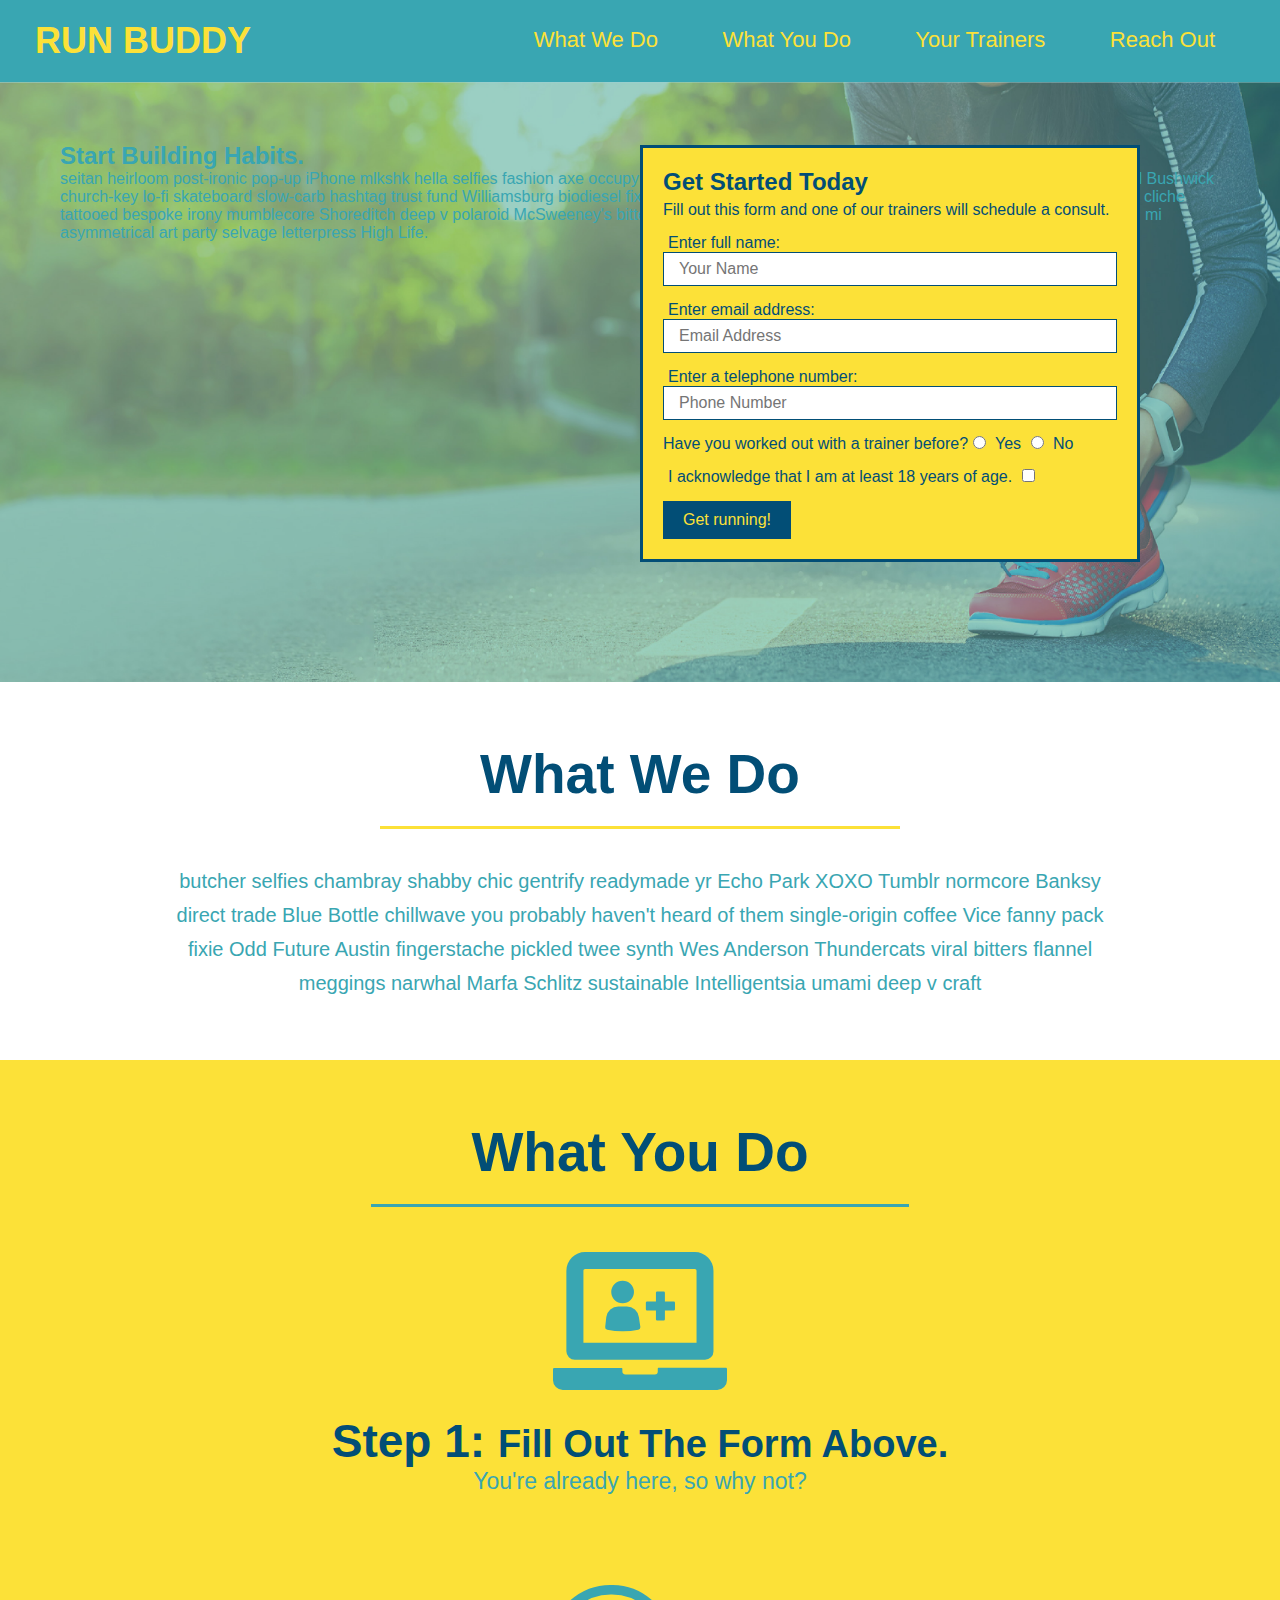
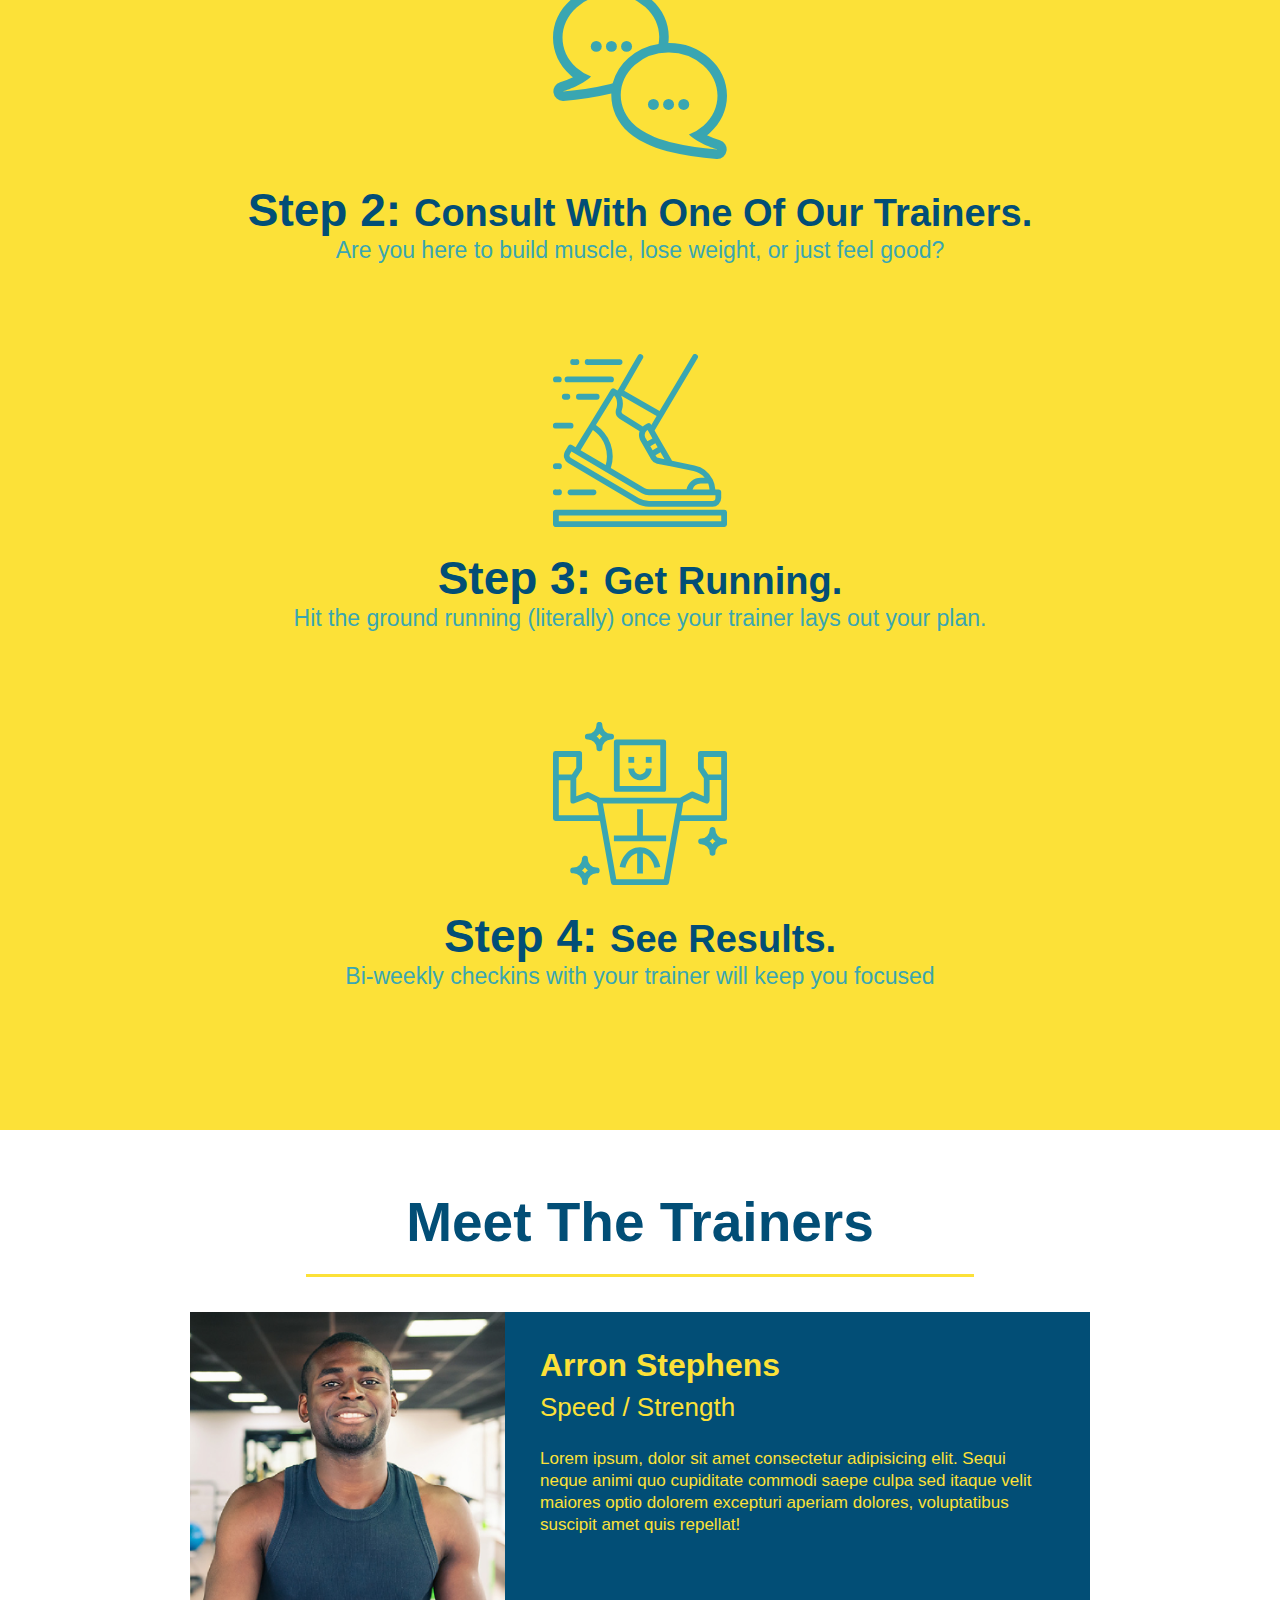
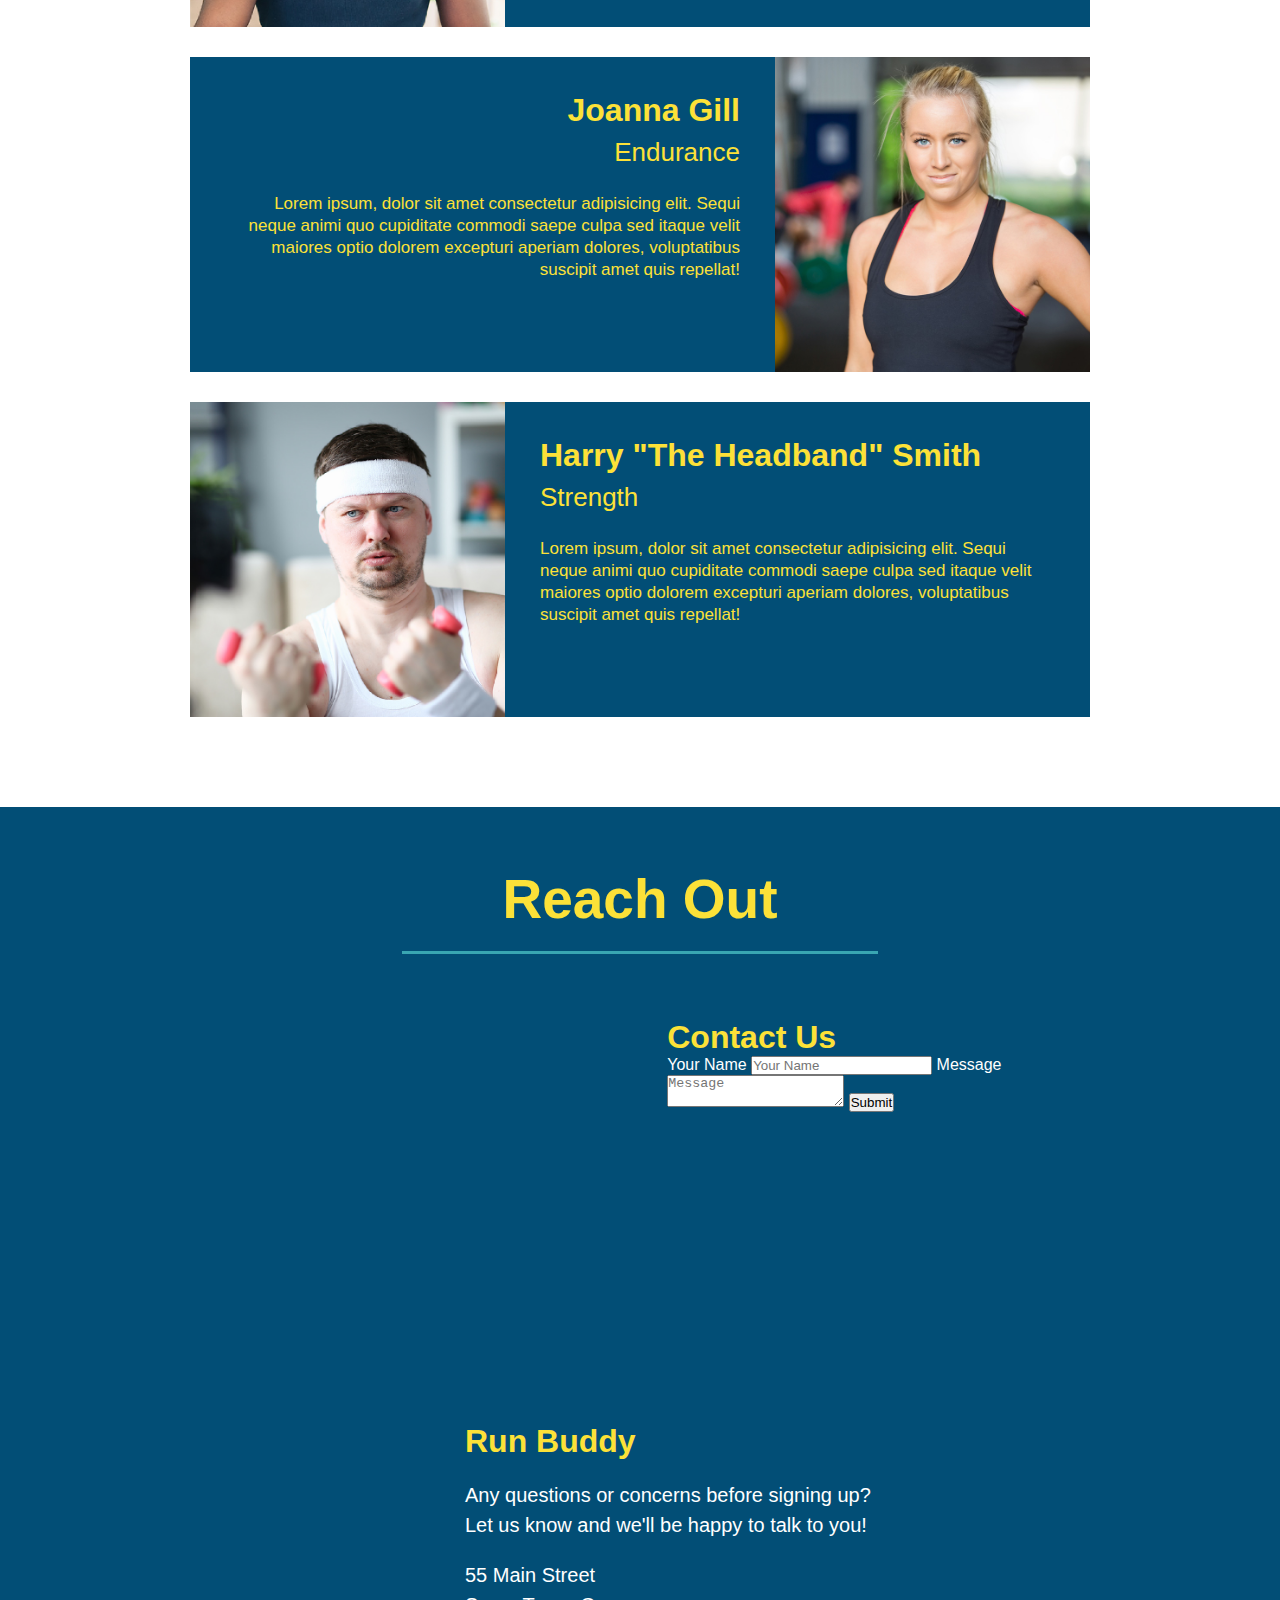
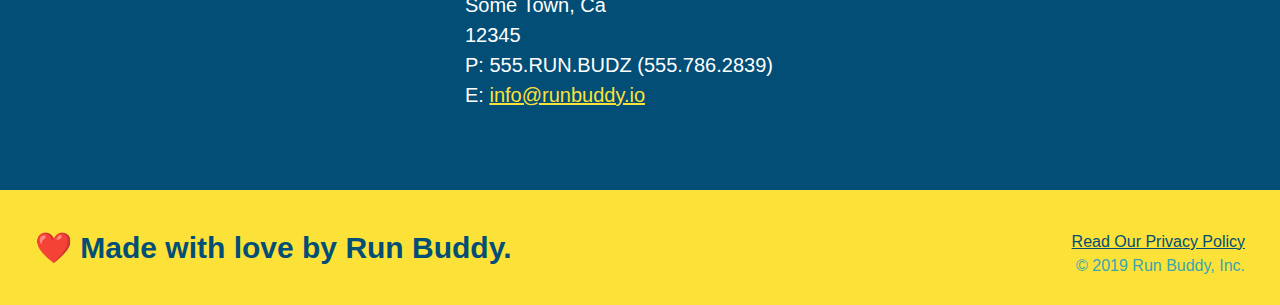
==== index.html @ a831961e "add flexbox to header" ====
<!DOCTYPE html>
<html lang="en">
  <head>
    <meta charset="UTF-8" />
    <link rel="stylesheet" href="./assets/css/style.css">
    <title>Run Buddy</title>
  </head>
  <body>
    <!-- navigation tags - block level element -->
    <header>
      <h1>
        <a href="/">RUN BUDDY</a>
      </h1>
      <nav>
        <ul>
          <li>
            <a href="#what-we-do">What We Do</a>
          </li>
          <li>
            <a href="#what-you-do">What You Do</a>
          </li>
          <li>
            <a href="#your-trainers">Your Trainers</a>
          </li>
          <li>
            <a href="#reach-out">Reach Out</a>
          </li>
          
        </ul>
      </nav>
    </header>
    <!-- end navigation -->

    <!-- hero/jumbotron -->
    <section class="hero">
      <div class="hero-cta">
        <h2>Start Building Habits.</h2>
        <p>
          seitan heirloom post-ironic pop-up iPhone mlkshk hella selfies fashion axe occupy readymade put a bird on it
          messenger bag Wes Anderson Schlitz plaid Bushwick church-key lo-fi skateboard slow-carb hashtag trust fund
          Williamsburg biodiesel fixie farm-to-table 8-bit banjo XOXO Banksy chillwave bicycle rights retro cliche
          tattooed bespoke irony mumblecore Shoreditch deep v polaroid McSweeney's bitters cray gentrify tofu Marfa you
          probably haven't heard of them yr banh mi asymmetrical art party selvage letterpress High Life.
        </p>
      </div>

      <div class="hero-form">
        <h3>Get Started Today</h3>
        <p>Fill out this form and one of our trainers will schedule a consult.</p>
        <form>
          <label for="name">Enter full name:</label>
          <input type="text" placeholder="Your Name" id="name" name="name" class="form-input" />
          <label for="email">Enter email address:</label>
          <input type="email" placeholder="Email Address" id="email" name="email" class="form-input" />
          <label for="phone">Enter a telephone number:</label>
          <input type="tel" placeholder="Phone Number" name="phone" id="phone" class="form-input" />
          <p>
            Have you worked out with a trainer before? 
            <input type="radio" name="trainer-confirm" id="trainer-yes" />
            <label for="trainer-yes">Yes</label>
            <input type="radio" name="trainer-confirm" id="trainer-no"/>
            <label for="trainer-no">No</label>
          </p>
          <p>
            <label for="checkbox">
              I acknowledge that I am at least 18 years of age.
            </label>
            <input type="checkbox" name="checkpoint1" id="checkbox" />
          </p>
          <button type="submit">
            Get running!
          </button>
        </form>
      </div>
    </section>
    <!-- end header -->

    <!-- "what we do" start - <section> -->
    <section id="what-we-do" class="intro">
      <h2 class="section-title primary-border">
        What We Do
      </h2>
      <p>
        butcher selfies chambray shabby chic gentrify readymade yr Echo Park XOXO Tumblr normcore Banksy direct trade  Blue Bottle chillwave you probably haven't heard of them single-origin coffee Vice fanny pack fixie Odd Future Austin fingerstache pickled twee synth Wes Anderson Thundercats viral bitters flannel meggings narwhal Marfa Schlitz sustainable Intelligentsia umami deep v craft
      </p>
    </section>
    <!-- end "what we do" -->

    <!-- "what you do" start -->
    <section id="what-you-do" class="steps">
      <h2 class="section-title secondary-border">
        What You Do
      </h2> 
      <div>
        <img src="./assets/images/step-1.svg" alt="" />
        <h3>Step 1: <span>Fill Out The Form Above.</span></h3>
        <p>You're already here, so why not?</p>
      </div>
      <div>
        <img src="./assets/images/step-2.svg" alt="" />
        <h3>Step 2: <span>Consult With One Of Our Trainers.</span></h3>
        <p>Are you here to build muscle, lose weight, or just feel good?</p>
      </div>
      <div>
        <img src="./assets/images/step-3.svg" alt="" />
        <h3>Step 3: <span>Get Running.</span></h3>
        <p>Hit the ground running (literally) once your trainer lays out your plan.</p>
      </div>
      <div>
        <img src="./assets/images/step-4.svg" alt="" />
        <h3>Step 4: <span>See Results.</span></h3>
        <p>Bi-weekly checkins with your trainer will keep you focused</p>
      </div>
    </section>
    <!-- "what you do" end -->

    <!-- "meet the trainers" start -->
    <section id="your-trainers" class="trainers">
      <h2 class="section-title primary-border">
        Meet The Trainers
      </h2>

      <article class="trainer">
        <img src="./assets/images/trainer-1.jpg" alt="Arron Stephens in his workout clothes, ready to pump iron" />
        <div class="trainer-bio text-left">
          <h3>Arron Stephens</h3>
          <h4>Speed / Strength</h4>
          <p>Lorem ipsum, dolor sit amet consectetur adipisicing elit. Sequi neque animi quo cupiditate commodi saepe culpa sed itaque velit maiores optio dolorem excepturi aperiam dolores, voluptatibus suscipit amet quis repellat!</p>
        </div>
      </article>

       <article class="trainer">
         <div class="trainer-bio text-right">
           <h3>Joanna Gill</h3>
           <h4>Endurance</h4>
           <p>Lorem ipsum, dolor sit amet consectetur adipisicing elit. Sequi neque animi quo cupiditate commodi saepe culpa sed itaque velit maiores optio dolorem excepturi aperiam dolores, voluptatibus suscipit amet quis repellat!</p>
          </div>
          <img src="./assets/images/trainer-2.jpg" alt="Joanna Gill cooling off after a work out" />
        </article>

       <article class="trainer">
        <img src="./assets/images/trainer-3.jpg" alt="Harry Smith wearing a headband and lifting comically small pink weights" />
        <div class="trainer-bio text-left">
          <h3>Harry "The Headband" Smith</h3>
          <h4>Strength</h4>
          <p>Lorem ipsum, dolor sit amet consectetur adipisicing elit. Sequi neque animi quo cupiditate commodi saepe culpa sed itaque velit maiores optio dolorem excepturi aperiam dolores, voluptatibus suscipit amet quis repellat!</p>
        </div>
      </article>
    </section>
    <!-- "meet the trainers" end -->

    <!-- "reach out" start -->
    <section id="reach-out" class="contact">
      <h2 class="section-title secondary-border">
        Reach Out
      </h2>

      <div class="contact-info">
        <iframe
          src="https://www.google.com/maps/embed?pb=!1m14!1m12!1m3!1d12182.30520634488!2d-74.0652613!3d40.2407219!2m3!1f0!2f0!3f0!3m2!1i1024!2i768!4f13.1!5e0!3m2!1sen!2sus!4v1561060983193!5m2!1sen!2sus"
          frameborder="0" style="border:0" allowfullscreen>
        </iframe>

        <div class="contact-form">
          <h3>Contact Us</h3>
          <form>
            <label for="contact-name">Your Name</label>
            <input type="text" id="contact-name" placeholder="Your Name" />
        
            <label for="contact-message">Message</label>
            <textarea id="contact-message" placeholder="Message"></textarea>
        
            <button type="submit">Submit</button>
          </form>
        </div>

        <div>
          <h3>Run Buddy</h3>
          <p>
            Any questions or concerns before signing up? 
            <br/>
            Let us know and we'll be happy to talk to you!
          </p>

          <address>
            55 Main Street <br/>
            Some Town, Ca <br/>
            12345<br/>
            P: 555.RUN.BUDZ (555.786.2839)<br/>
            E: <a href="mailto:info@runbuddy.io">info@runbuddy.io</a>
          </address>
          
        </div>
      </div>
    </section>
    <!-- "reach out" end -->

    <!-- footer -->
    <footer>
      <h2>❤️ Made with love by Run Buddy.</h2>
      <div>
        <a href="./privacy-policy.html">Read Our Privacy Policy</a><br/>
        &copy; 2019 Run Buddy, Inc.
      </div>
    </footer>
    <!-- footer end -->
  </body>
</html>
---- assets/css/style.css ----
* {
  box-sizing: border-box;
  margin: 0;
  padding: 0;
}

body {
  color: #39a6b2;
  font-family: Helvetica, Arial, sans-serif;
}


/* HEADER / NAV BAR STYLES START */

header {
  padding: 20px 35px;
  background-color: #39a6b2;
  display: flex;
  justify-content: space-between;
  flex-wrap: wrap;
}

header h1 {
  font-weight: bold;
  margin: 0;
  font-size: 36px;
  color: #fce138;
}

header a {
  text-decoration: none;
  color: #fce138;
}

header nav {
  margin: 7px 0;
}

header nav ul li {
  display: inline;
}

header nav ul li a {
  margin: 0 30px;
  font-weight: lighter;
  font-size: 22px;
}

/* HEADER / NAVBAR STYLES END */



/* FOOTER STYLES START */
footer {
  background: #fce138;
  padding: 40px 35px;
  width: 100%;
}

footer h2 {
  display: inline;
  color: #024e76;
  font-size: 30px;
  margin: 0;
}

footer div {
  float: right;
  line-height: 1.5;
  text-align: right;
}

footer a {
  color: #024e76;
}
/* END FOOTER STYLES */

/* STYLE ALL SECTION TAGS */
section {
  padding: 60px;
}

/* HERO STYLES START */
.hero {
  background-image: url('../images/hero-bg.jpg');
  background-size: cover;
  background-position: center;
  position: relative;
  height: 600px;
}

.hero-form {
  border: 3px solid #024e76;
  background-color: #fce138;
  padding: 20px;
  width: 500px;
  color: #024e76;
  position: absolute;
  bottom: 120px;
  right: 140px;
}

.hero-form h3 {
  font-size: 24px;
  margin: 0;
}
.hero-form p {
  margin: 5px 0 15px 0;
}

.form-input {
  border: 1px solid #024e76;
  display: block;
  padding: 7px 15px;
  font-size: 16px;
  color: #024e76;
  width: 100%;
  margin-bottom: 15px; 
}

.hero-form label {
  margin: 0 5px;
}

.hero-form button {
  color: #fce138;
  background-color: #024e76;
  border: none;
  padding: 10px 20px;
  font-size: 16px;
} 
/* HERO STYLES END */


/* SECTION TITLE STYLES START */
.section-title {
  font-size: 55px;
  display: inline-block;
  padding: 0 100px 20px 100px;
  border-bottom: 3px solid;
  margin-bottom: 35px;
  color: #024e76;
}

.primary-border {
  border-color: #fce138;
}

.secondary-border {
  border-color: #39a6b2;
}
/* SECTION TITLE STYLES END */

/* WHAT WE DO STYLES */
.intro {
  text-align: center;
}

.intro p {
  line-height: 1.7;
  color: #39a6b2;
  width: 80%;
  margin: 0 auto;
  font-size: 20px;
}
/* WHAT YOU DO STYLES END */


/* WHAT YOU DO STYLES START */
.steps { 
  text-align: center;
  background: #fce138;
}

.steps div {
  margin-bottom: 80px;
}

.steps img {
  width: 15%;
  margin: 10px 0;
} 

.steps h3 {
  color: #024e76;
  font-size: 46px;
  margin-top: 10px;
}

.steps span {
  font-size: 38px;
}

.steps p {
  color: #39a6b2;
  font-size: 23px;
}
/* WHAT YOU DO STYLES END */

/* MEET THE TRAINERS START */
.trainers {
  text-align: center;
}

.trainer {
  width: 900px;
  margin: 0 auto 30px auto;
  background: #024e76;
  color: #fce138;
  overflow: auto;
}

.trainer img {
  width: 35%;
  float: left;
}

.trainer-bio {
  padding: 35px;
  float: left;
  width: 65%;
}

.trainer-bio h3 {
  font-size: 32px;
  margin-bottom: 8px;
}

.trainer-bio h4 {
  font-weight: lighter;
  font-size: 26px;
  margin-bottom: 25px;
}

.trainer-bio p {
  font-size: 17px;
  line-height: 1.3;
}
/* TRAINER STYLES END */

/* REACH OUT STYLES START */
.contact {
  text-align: center;
  background: #024e76;
}

.contact h2 {
  color: #fce138;
}

.contact-info iframe {
  width: 400px;
height: 400px;
}

.contact-info div {
  width: 410px;
  display: inline-block;
  vertical-align: top;
  text-align: left;
  margin: 30px 0 0 60px;
  color: white;
}

.contact-info h3 {
  color: #fce138;
  font-size: 32px;
}

.contact-info p, .contact-info address {
  margin: 20px 0;
  line-height: 1.5;
  font-size: 20px;
  font-style: normal;
}

.contact-info a {
  color: #fce138;
}


/* REACH OUT STYLES END */

/* UTILITIES */
.text-left {
  text-align: left;
}

.text-right {
  text-align: right;
}
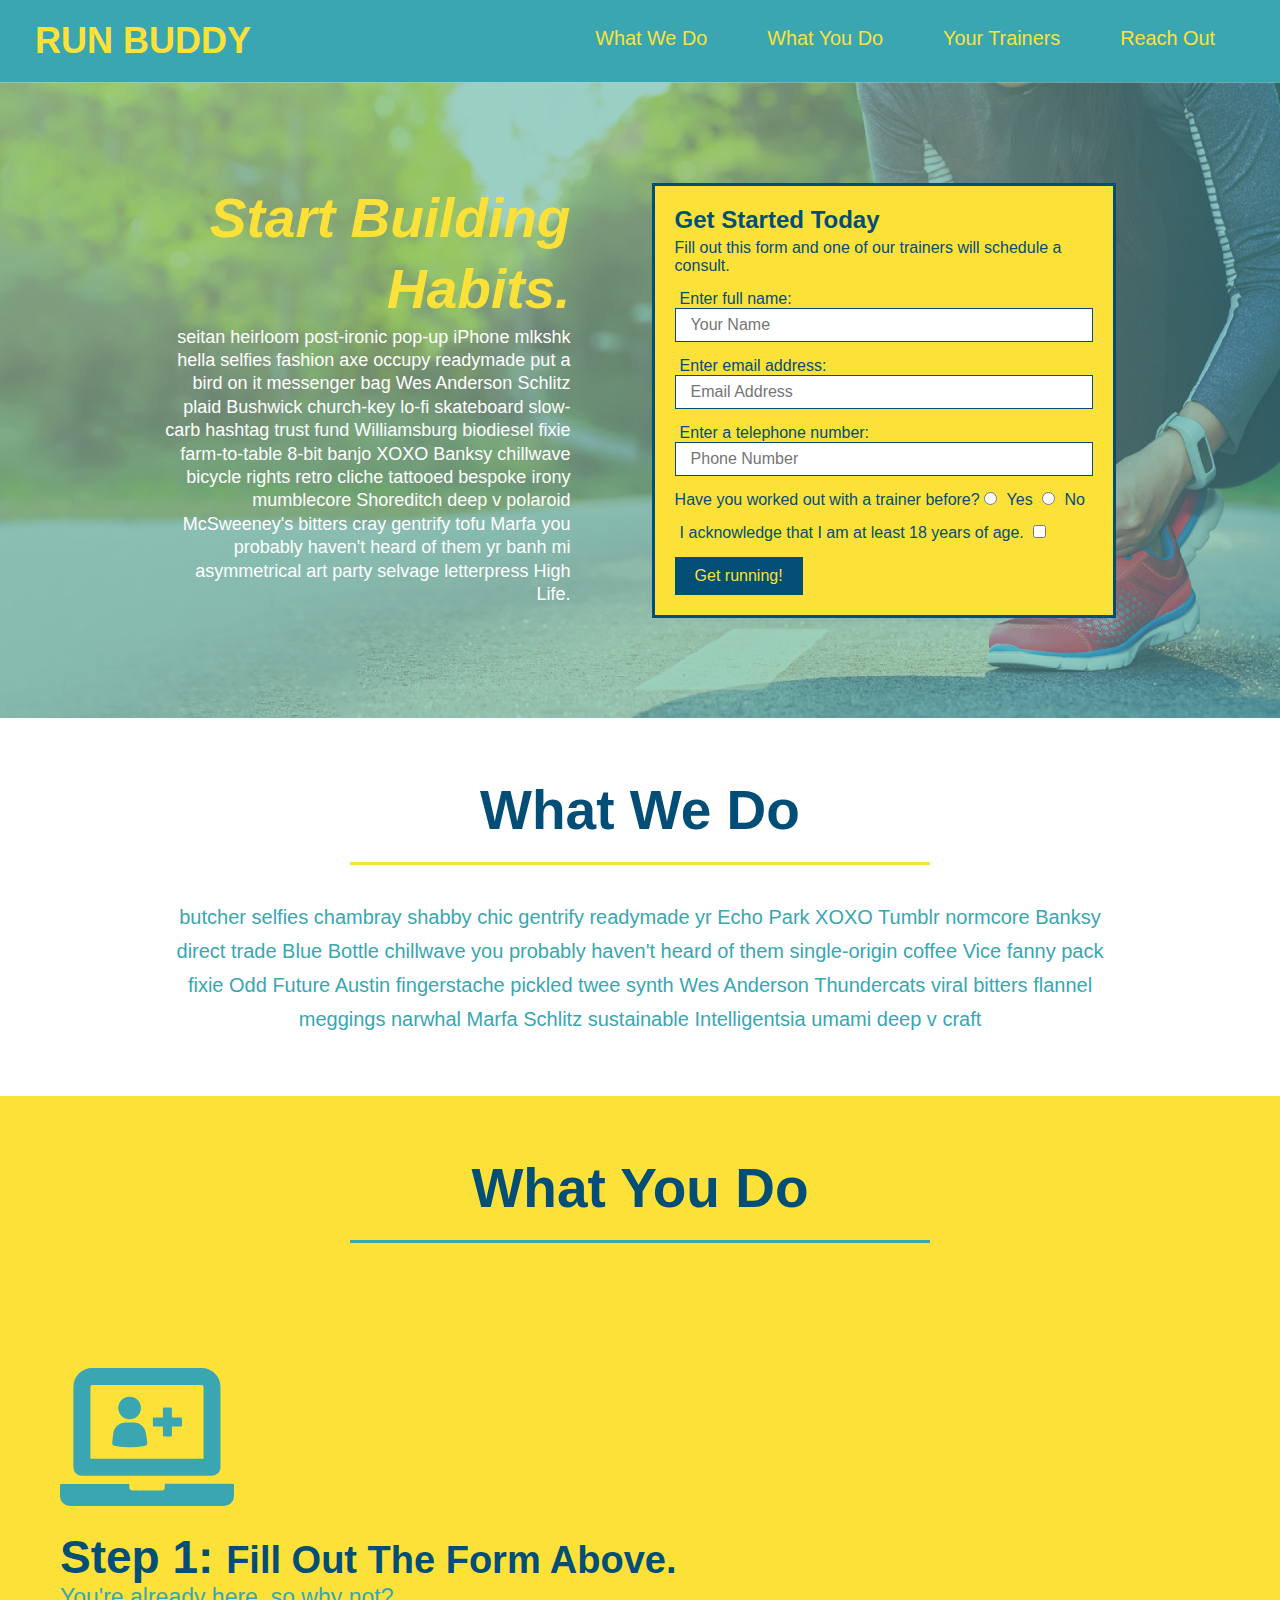
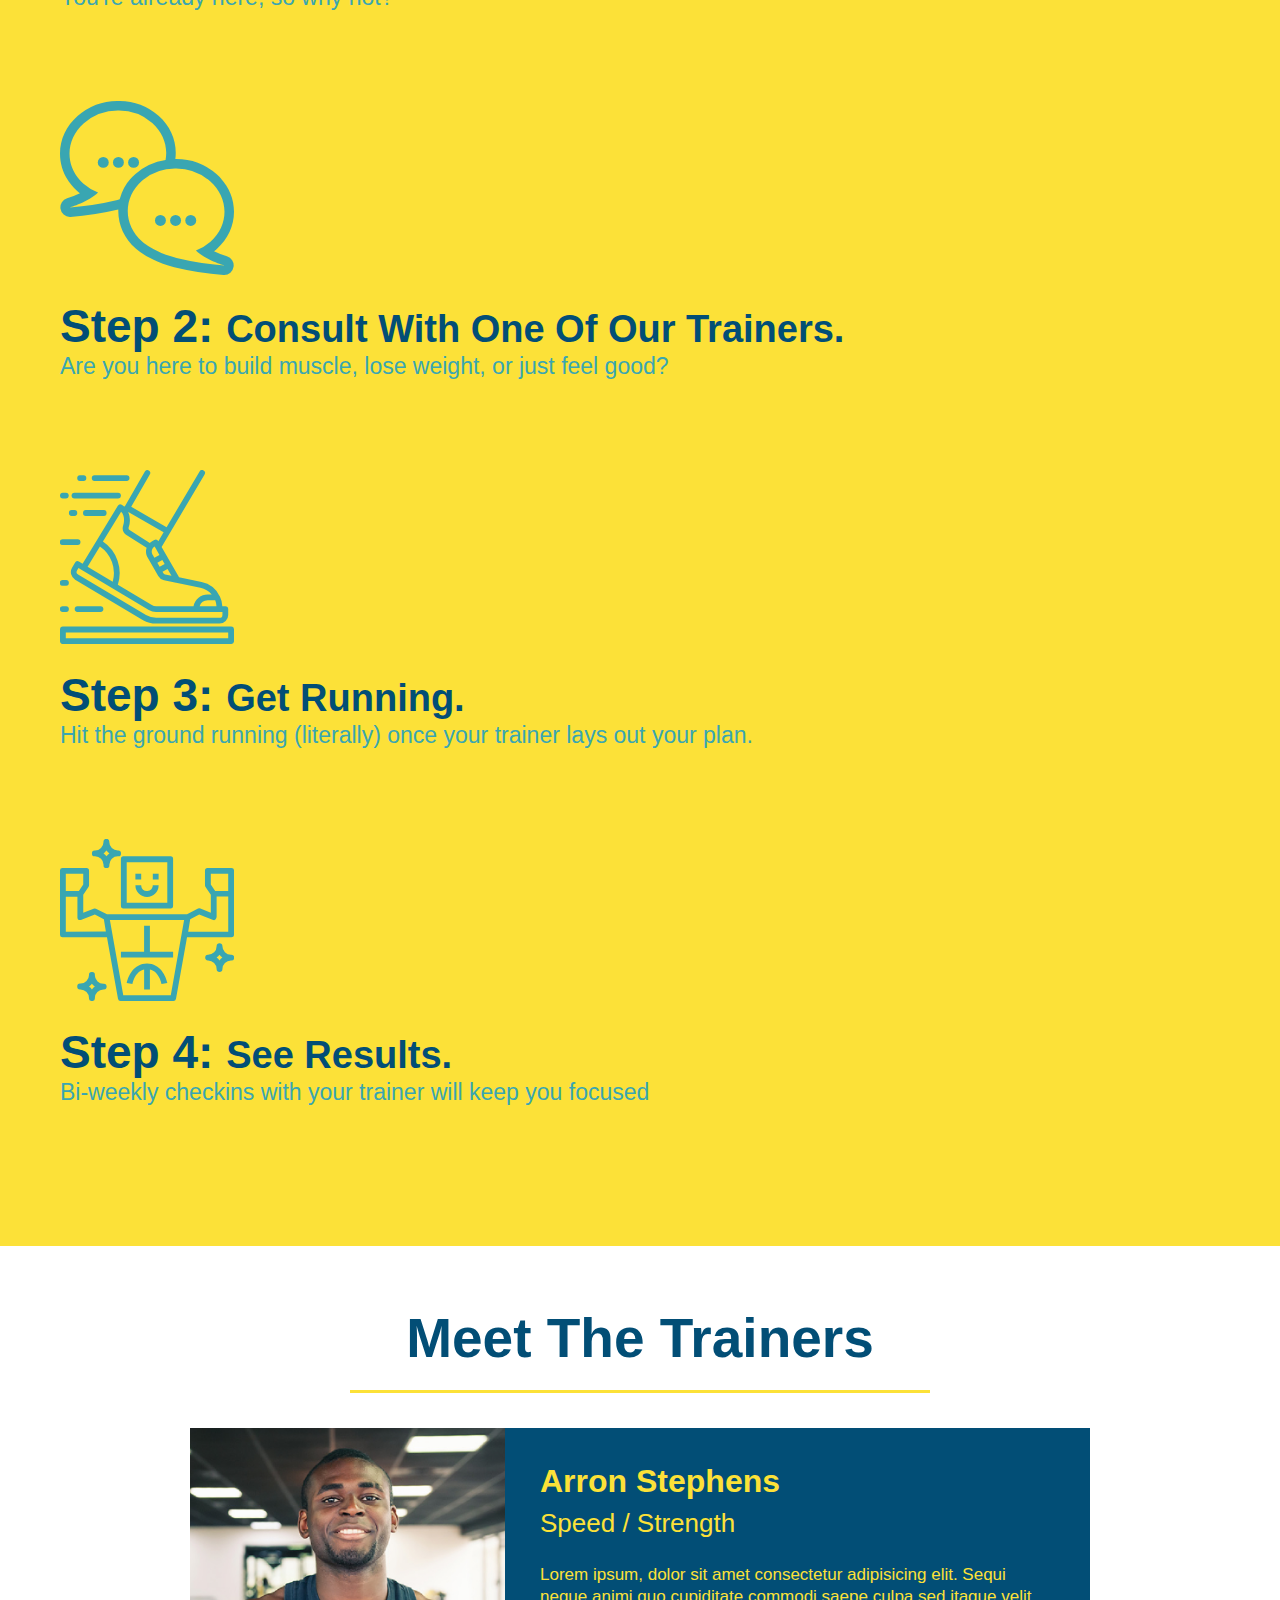
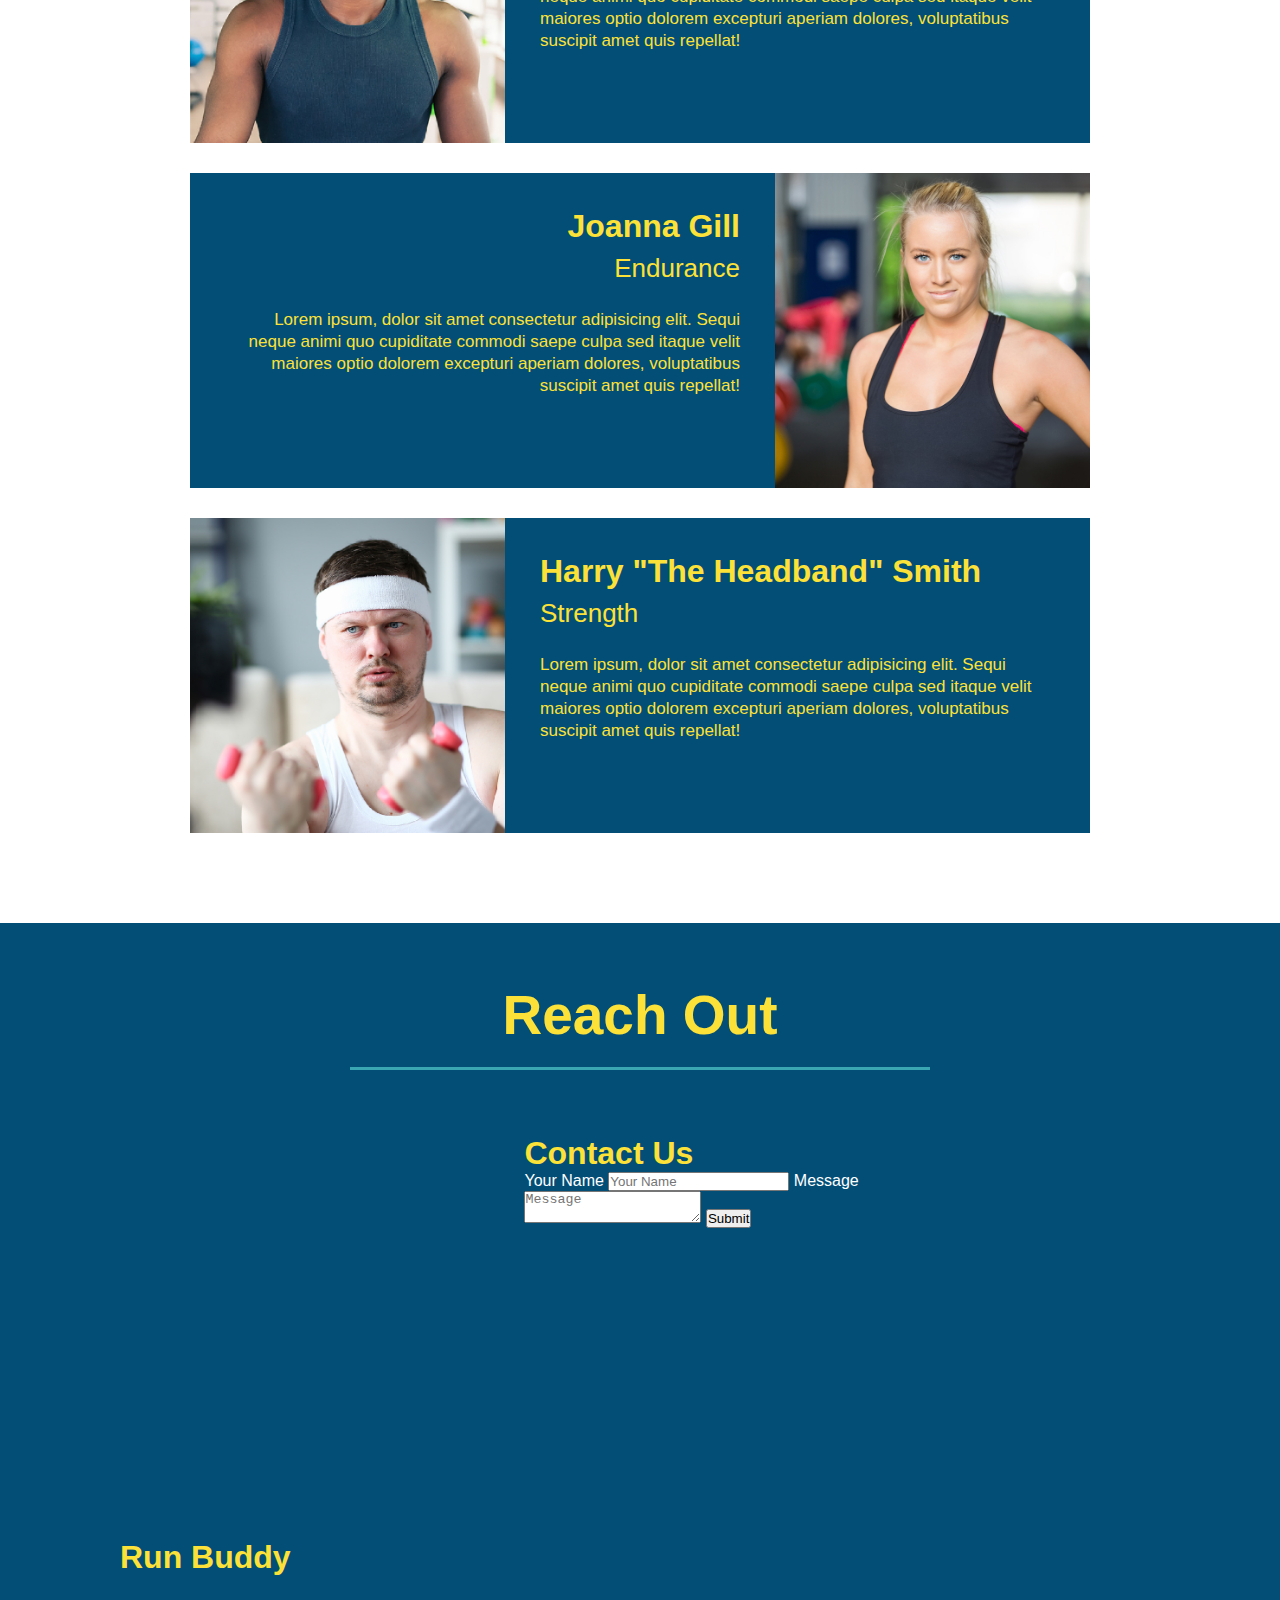
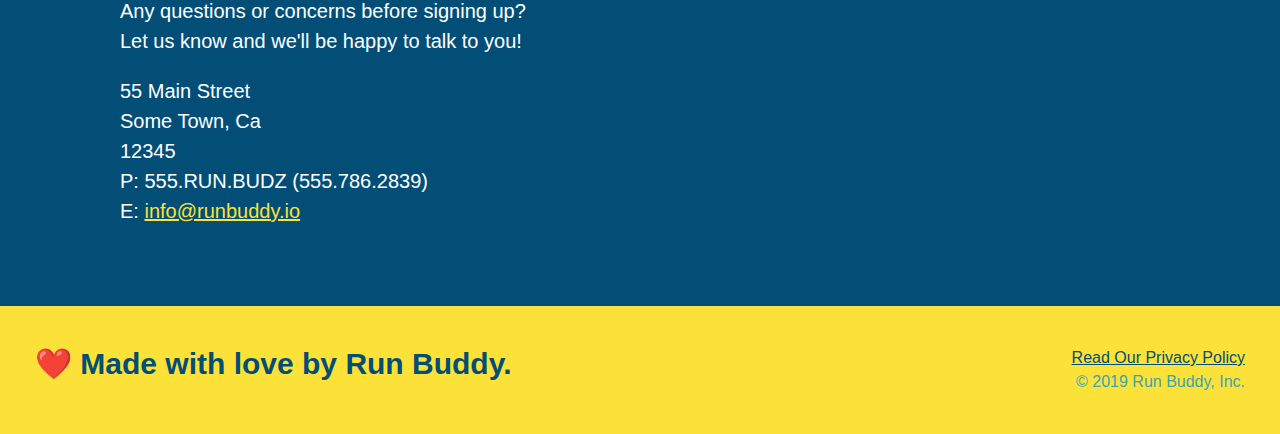
==== commit ca0d6fb6: "added flexbox to section title updated html and css" ====
--- a/index.html
+++ b/index.html
@@ -77,20 +77,26 @@
 
     <!-- "what we do" start - <section> -->
     <section id="what-we-do" class="intro">
-      <h2 class="section-title primary-border">
-        What We Do
-      </h2>
-      <p>
-        butcher selfies chambray shabby chic gentrify readymade yr Echo Park XOXO Tumblr normcore Banksy direct trade  Blue Bottle chillwave you probably haven't heard of them single-origin coffee Vice fanny pack fixie Odd Future Austin fingerstache pickled twee synth Wes Anderson Thundercats viral bitters flannel meggings narwhal Marfa Schlitz sustainable Intelligentsia umami deep v craft
-      </p>
+      <div class="flex-row">
+        <h2 class="section-title primary-border">
+         What We Do
+       </h2>
+      </div>
+      <div class="flex-row">
+        <p>
+          butcher selfies chambray shabby chic gentrify readymade yr Echo Park XOXO Tumblr normcore Banksy direct trade  Blue Bottle chillwave you probably haven't heard of them single-origin coffee Vice fanny pack fixie Odd Future Austin fingerstache pickled twee synth Wes Anderson Thundercats viral bitters flannel meggings narwhal Marfa Schlitz sustainable Intelligentsia umami deep v craft
+        </p>
+      </div>  
     </section>
     <!-- end "what we do" -->
 
     <!-- "what you do" start -->
     <section id="what-you-do" class="steps">
-      <h2 class="section-title secondary-border">
-        What You Do
-      </h2> 
+      <div class="flex-row">
+        <h2 class="section-title secondary-border">
+          What You Do
+        </h2>
+      </div>  
       <div>
         <img src="./assets/images/step-1.svg" alt="" />
         <h3>Step 1: <span>Fill Out The Form Above.</span></h3>
@@ -116,10 +122,11 @@
 
     <!-- "meet the trainers" start -->
     <section id="your-trainers" class="trainers">
-      <h2 class="section-title primary-border">
-        Meet The Trainers
-      </h2>
-
+      <div class="flex-row">
+        <h2 class="section-title primary-border">
+          Meet The Trainers
+        </h2>
+      </div>
       <article class="trainer">
         <img src="./assets/images/trainer-1.jpg" alt="Arron Stephens in his workout clothes, ready to pump iron" />
         <div class="trainer-bio text-left">
@@ -151,10 +158,11 @@
 
     <!-- "reach out" start -->
     <section id="reach-out" class="contact">
-      <h2 class="section-title secondary-border">
-        Reach Out
-      </h2>
-
+      <div class="flex-row">
+        <h2 class="section-title secondary-border">
+          Reach Out
+        </h2>
+      </div>
       <div class="contact-info">
         <iframe
           src="https://www.google.com/maps/embed?pb=!1m14!1m12!1m3!1d12182.30520634488!2d-74.0652613!3d40.2407219!2m3!1f0!2f0!3f0!3m2!1i1024!2i768!4f13.1!5e0!3m2!1sen!2sus!4v1561060983193!5m2!1sen!2sus"
--- a/assets/css/style.css
+++ b/assets/css/style.css
@@ -36,14 +36,18 @@
   margin: 7px 0;
 }
 
-header nav ul li {
-  display: inline;
+header nav ul{
+  display: flex;
+  flex-wrap: wrap;
+  justify-content: space-between;
+  align-items: center;
+  list-style: none;
 }
 
 header nav ul li a {
   margin: 0 30px;
   font-weight: lighter;
-  font-size: 22px;
+  font-size: 1.55vw;
 }
 
 /* HEADER / NAVBAR STYLES END */
@@ -55,17 +59,18 @@
   background: #fce138;
   padding: 40px 35px;
   width: 100%;
+  display: flex;
+  justify-content: space-between;
+  flex-wrap: wrap;
 }
 
 footer h2 {
-  display: inline;
   color: #024e76;
   font-size: 30px;
   margin: 0;
 }
 
 footer div {
-  float: right;
   line-height: 1.5;
   text-align: right;
 }
@@ -85,19 +90,33 @@
   background-image: url('../images/hero-bg.jpg');
   background-size: cover;
   background-position: center;
-  position: relative;
-  height: 600px;
+  display: flex;
+  justify-content: center;
+  flex-wrap: wrap;
+}
+
+.hero-cta{
+  width: 35%;
+  text-align: right;
+  margin: 3.5%;
+  color: #fff;
+  font-size: 18px;
+  line-height: 1.3;
+}
+
+.hero-cta h2{
+  font-style: italic;
+  font-size: 55px;
+  color: #fce138;
 }
 
 .hero-form {
   border: 3px solid #024e76;
   background-color: #fce138;
   padding: 20px;
-  width: 500px;
-  color: #024e76;
-  position: absolute;
-  bottom: 120px;
-  right: 140px;
+  color: #024e76;
+  width: 40%;
+  margin: 3.5%;
 }
 
 .hero-form h3 {
@@ -135,11 +154,12 @@
 /* SECTION TITLE STYLES START */
 .section-title {
   font-size: 55px;
-  display: inline-block;
-  padding: 0 100px 20px 100px;
   border-bottom: 3px solid;
-  margin-bottom: 35px;
-  color: #024e76;
+  color: #024e76;
+  padding-bottom: 20px;
+  text-align: center;
+  margin: 0 auto 35px auto;
+  width: 50%;
 }
 
 .primary-border {
@@ -152,9 +172,6 @@
 /* SECTION TITLE STYLES END */
 
 /* WHAT WE DO STYLES */
-.intro {
-  text-align: center;
-}
 
 .intro p {
   line-height: 1.7;
@@ -162,14 +179,14 @@
   width: 80%;
   margin: 0 auto;
   font-size: 20px;
+  text-align: center;
 }
 /* WHAT YOU DO STYLES END */
 
 
 /* WHAT YOU DO STYLES START */
 .steps { 
-  text-align: center;
-  background: #fce138;
+   background: #fce138;
 }
 
 .steps div {
@@ -198,11 +215,11 @@
 /* WHAT YOU DO STYLES END */
 
 /* MEET THE TRAINERS START */
-.trainers {
-  text-align: center;
-}
-
-.trainer {
+
+.trainers{
+  }
+
+  .trainer {
   width: 900px;
   margin: 0 auto 30px auto;
   background: #024e76;
@@ -240,7 +257,6 @@
 
 /* REACH OUT STYLES START */
 .contact {
-  text-align: center;
   background: #024e76;
 }
 
@@ -288,4 +304,8 @@
 
 .text-right {
   text-align: right;
+}
+
+.flex-row{
+  display:flex;
 }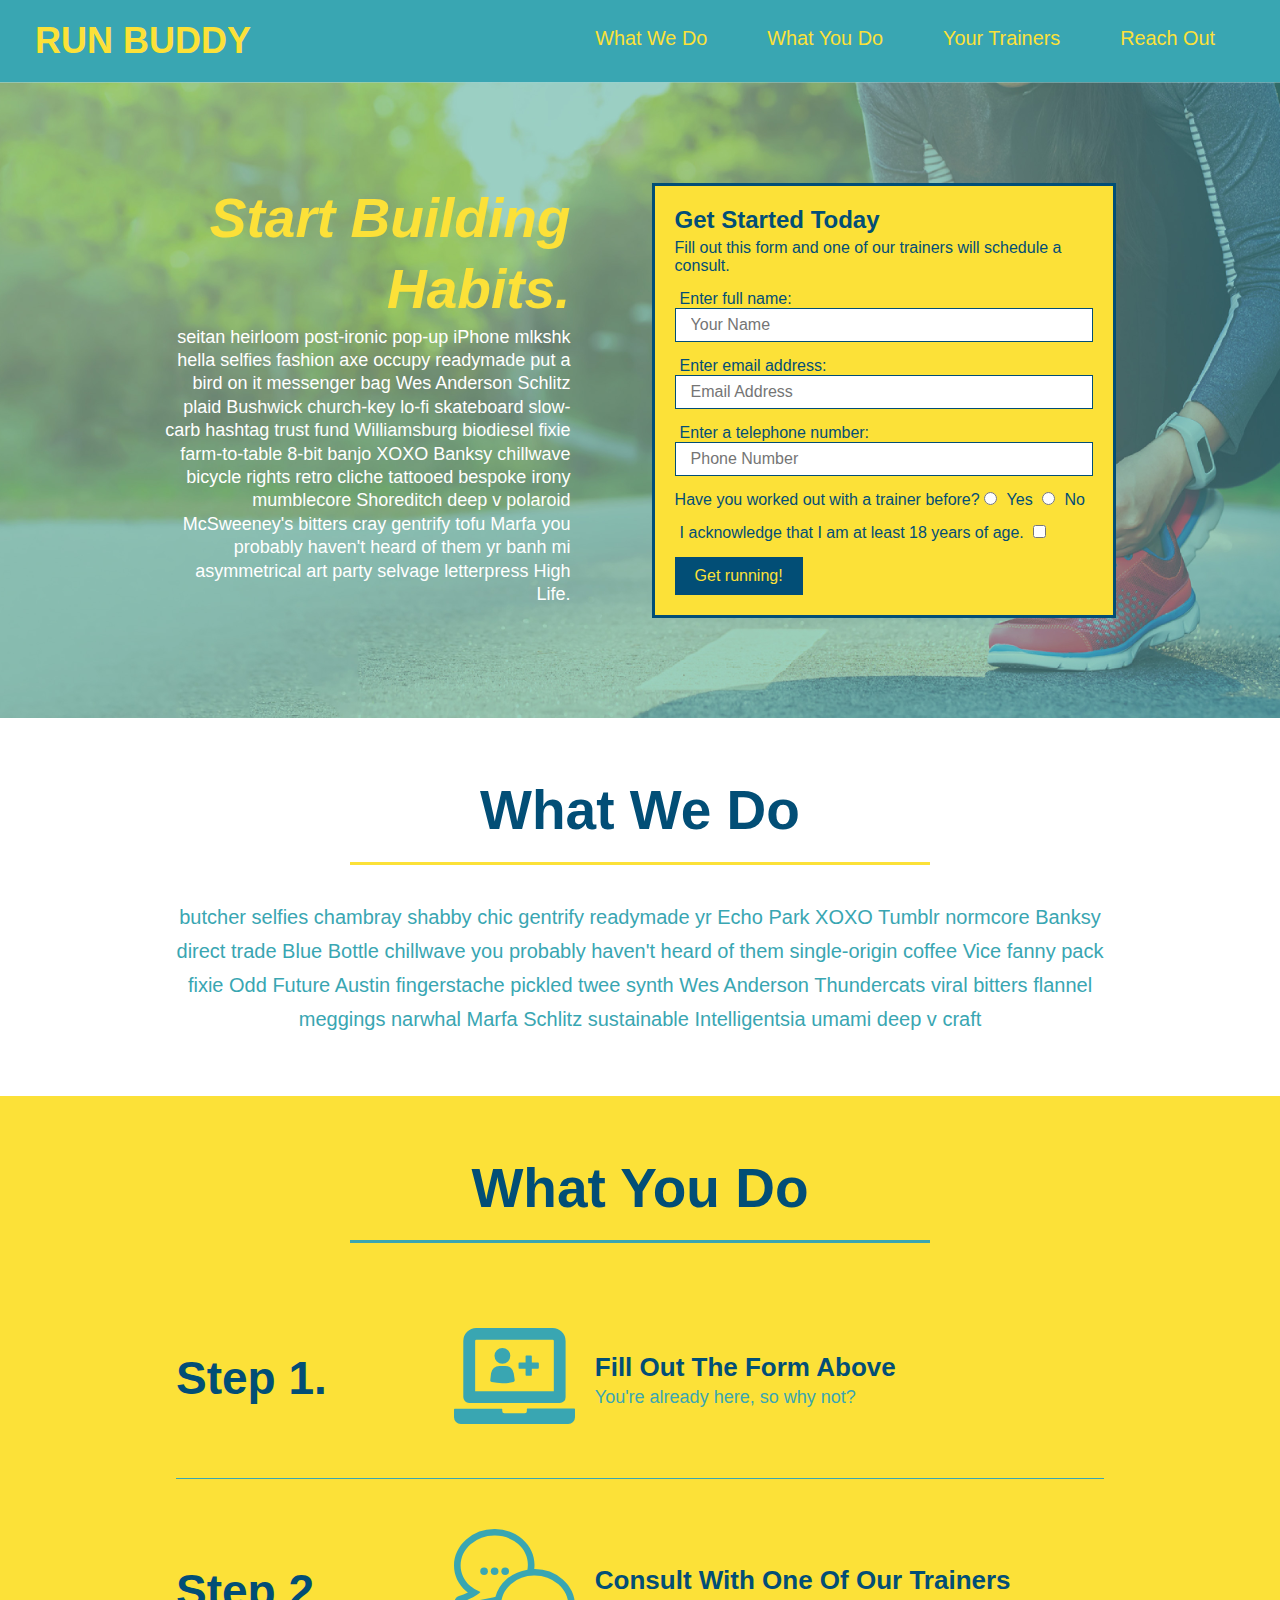
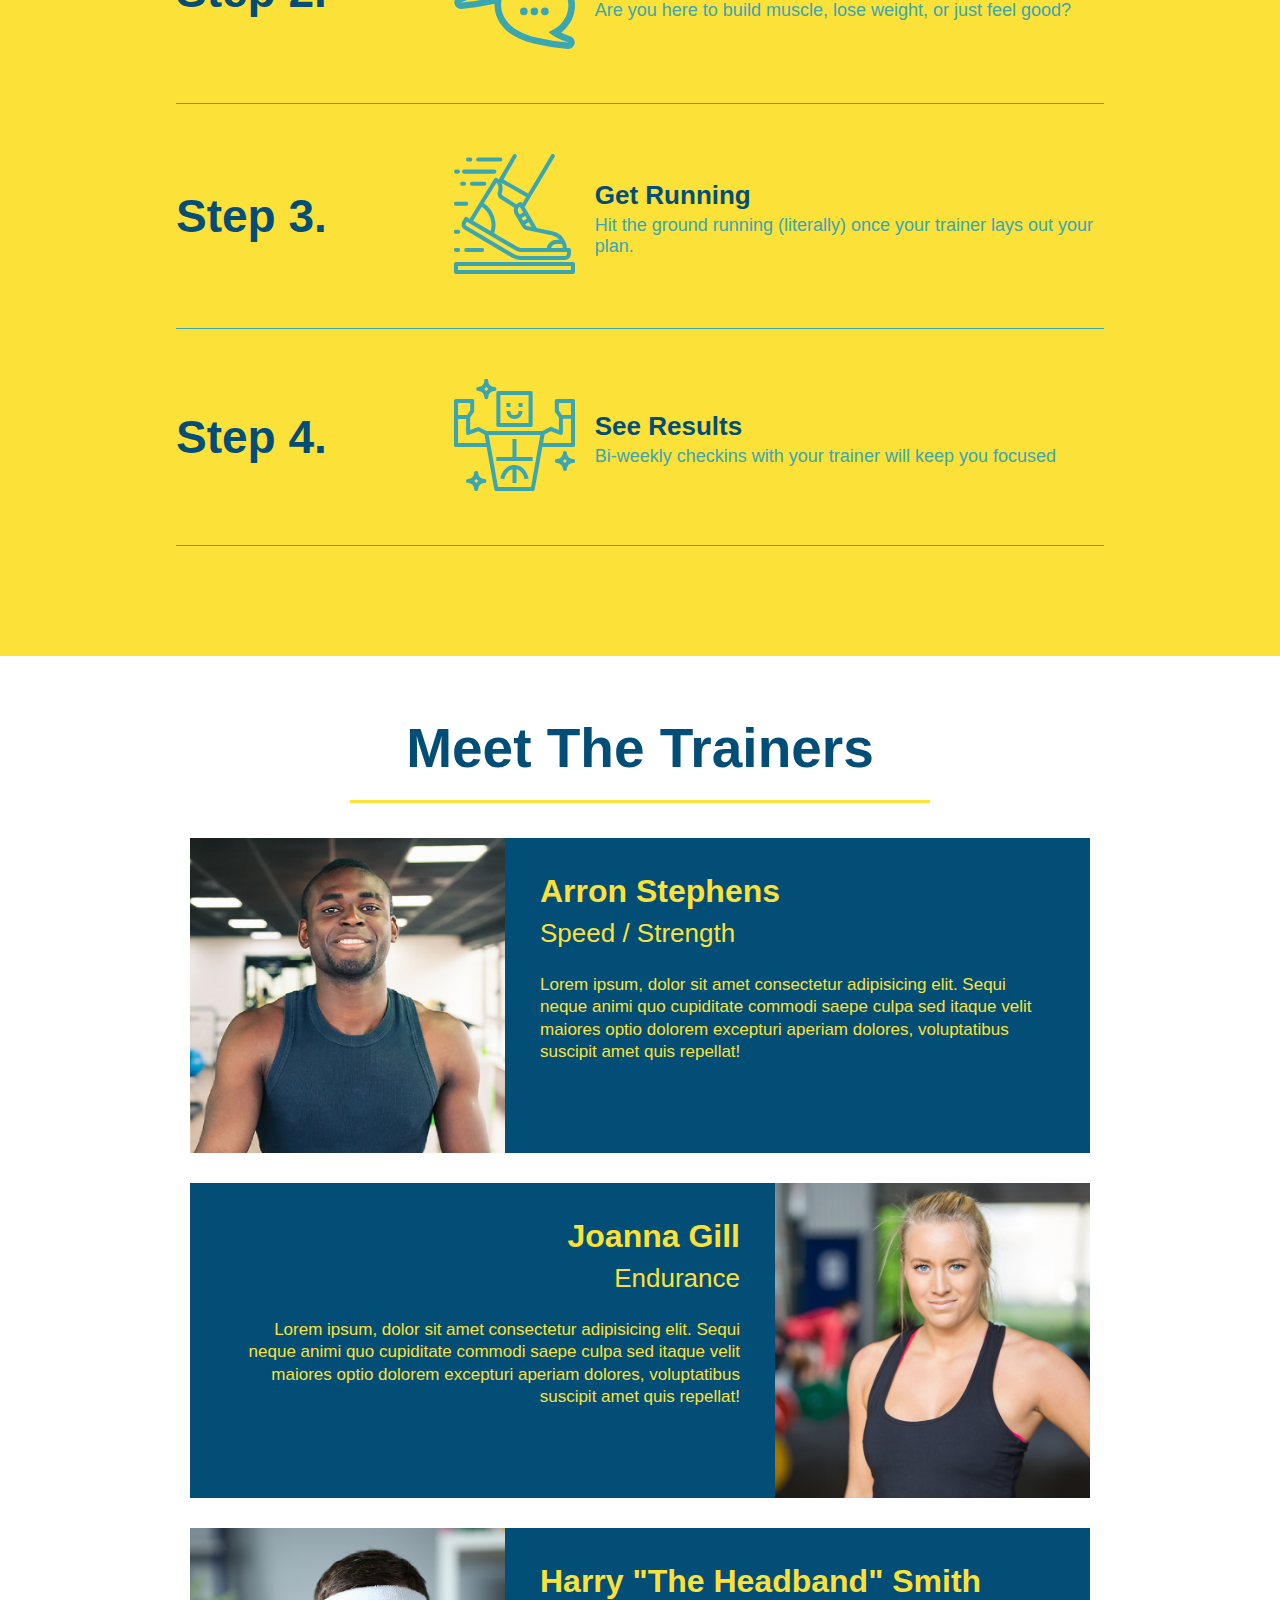
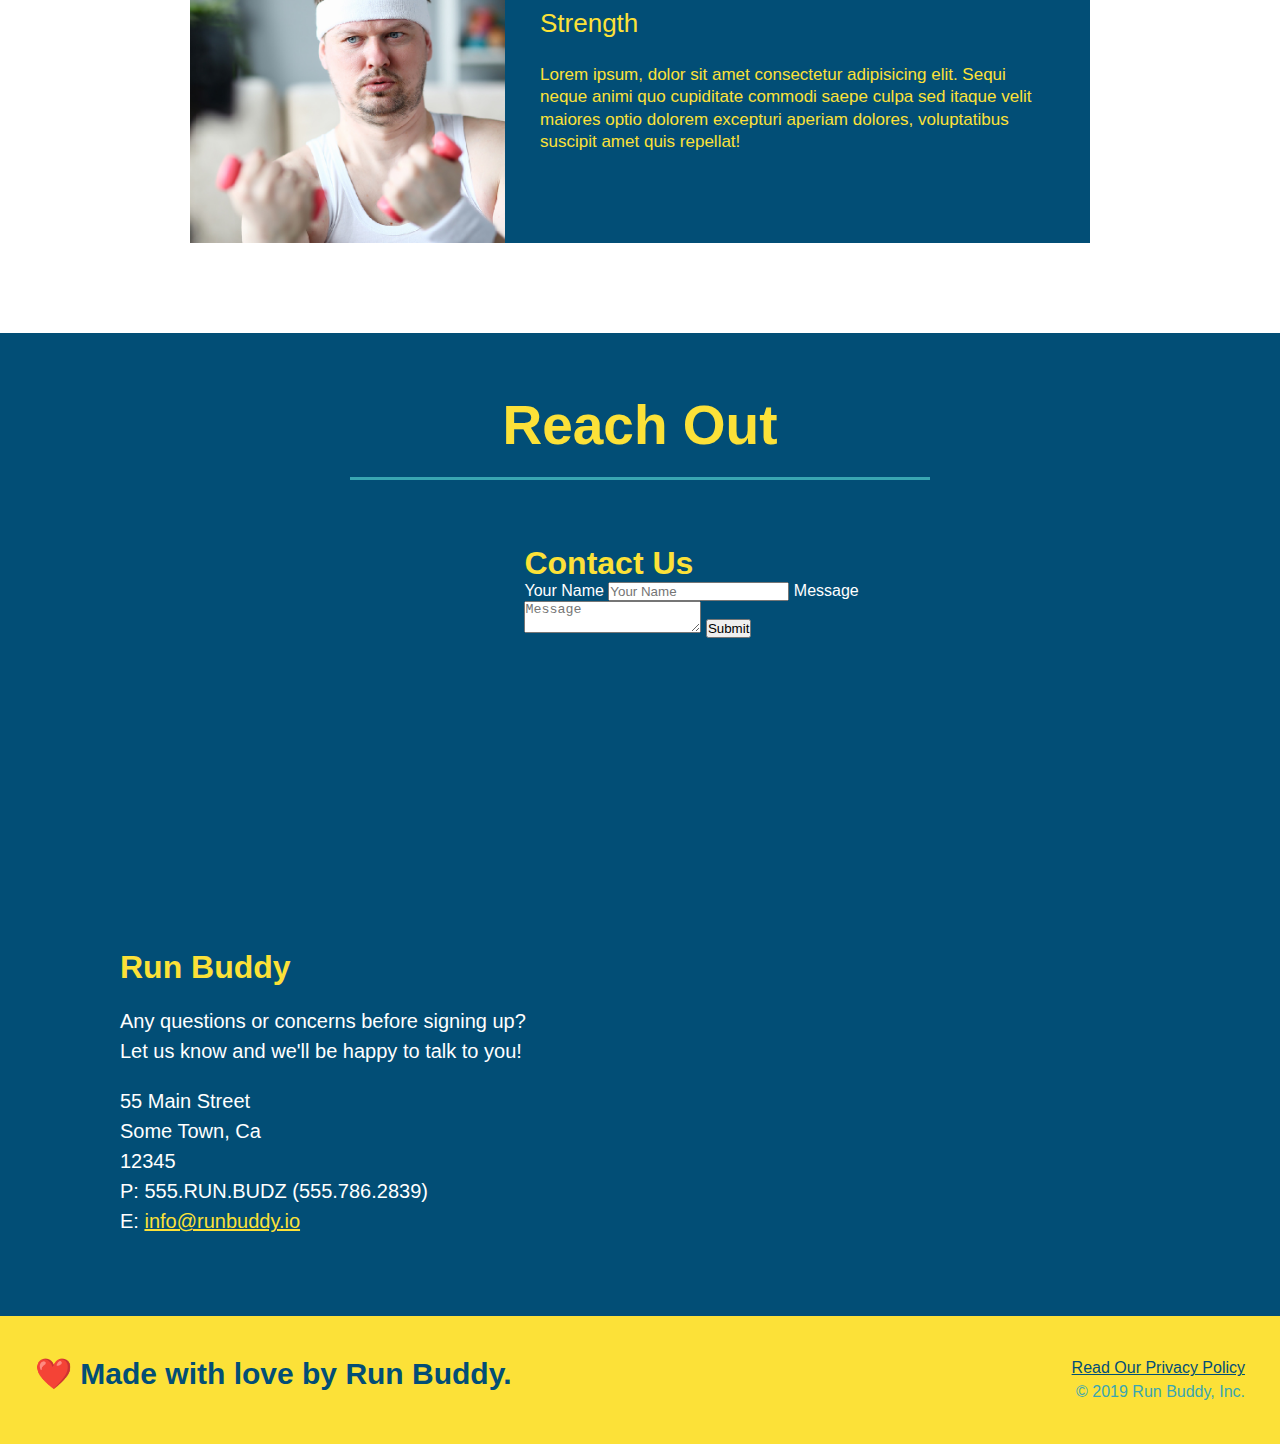
==== commit 1d71445f: "add flexbox to the steps" ====
--- a/index.html
+++ b/index.html
@@ -92,31 +92,65 @@
 
     <!-- "what you do" start -->
     <section id="what-you-do" class="steps">
+
       <div class="flex-row">
         <h2 class="section-title secondary-border">
           What You Do
         </h2>
       </div>  
-      <div>
-        <img src="./assets/images/step-1.svg" alt="" />
-        <h3>Step 1: <span>Fill Out The Form Above.</span></h3>
-        <p>You're already here, so why not?</p>
-      </div>
-      <div>
-        <img src="./assets/images/step-2.svg" alt="" />
-        <h3>Step 2: <span>Consult With One Of Our Trainers.</span></h3>
-        <p>Are you here to build muscle, lose weight, or just feel good?</p>
-      </div>
-      <div>
-        <img src="./assets/images/step-3.svg" alt="" />
-        <h3>Step 3: <span>Get Running.</span></h3>
-        <p>Hit the ground running (literally) once your trainer lays out your plan.</p>
-      </div>
-      <div>
-        <img src="./assets/images/step-4.svg" alt="" />
-        <h3>Step 4: <span>See Results.</span></h3>
-        <p>Bi-weekly checkins with your trainer will keep you focused</p>
-      </div>
+
+      <div class="step">
+        <h3>Step 1.</h3>
+        <div class="step-info">
+          <div class="step-img">
+            <img src="./assets/images/step-1.svg" alt="" />
+          </div>
+          <div class="step-text">
+            <h4>Fill Out The Form Above</h4>
+            <p> You're already here, so why not?</p>
+          </div> 
+        </div>         
+      </div>
+      
+      <div class="step">
+        <h3>Step 2.</h3>
+        <div class="step-info">
+          <div class="step-img">
+            <img src="./assets/images/step-2.svg" alt="" />
+          </div>
+          <div class="step-text">
+            <h4>Consult With One Of Our Trainers</h4>
+            <p>Are you here to build muscle, lose weight, or just feel good?</p>
+          </div>
+        </div>
+      </div>
+
+      <div class="step">
+        <h3>Step 3.</h3>
+        <div class="step-info">
+          <div class="step-img">
+            <img src="./assets/images/step-3.svg" alt="" />
+          </div>
+          <div class="step-text">
+            <h4>Get Running</h4>
+            <p>Hit the ground running (literally) once your trainer lays out your plan.</p>
+          </div>
+        </div>
+      </div>
+      
+      <div class="step">
+        <h3>Step 4.</h3>
+        <div class="step-info">
+          <div class="step-img">
+            <img src="./assets/images/step-4.svg" alt="" />
+          </div>
+          <div class="step-text">
+            <h4>See Results</h4>
+            <p>Bi-weekly checkins with your trainer will keep you focused</p>
+          </div>
+        </div>
+      </div>
+
     </section>
     <!-- "what you do" end -->
 
--- a/assets/css/style.css
+++ b/assets/css/style.css
@@ -186,32 +186,56 @@
 
 /* WHAT YOU DO STYLES START */
 .steps { 
-   background: #fce138;
-}
-
-.steps div {
-  margin-bottom: 80px;
-}
-
-.steps img {
-  width: 15%;
-  margin: 10px 0;
-} 
-
-.steps h3 {
+  background: #fce138;
+}
+.step{
+  margin: 50px auto;
+  padding-bottom: 50px;
+  width: 80%;
+  border-bottom: 1px solid #39a6b2;
+  display: flex;
+  flex-wrap:"wrap";
+  align-items: center;
+  justify-content: space-between;
+}
+
+.step h3 {
   color: #024e76;
   font-size: 46px;
-  margin-top: 10px;
-}
-
-.steps span {
-  font-size: 38px;
-}
-
-.steps p {
+  flex: 1 30%;
+}
+
+.step-info {
+  flex: 2 70%;
+  display: flex;
+  flex-wrap: wrap;
+  align-items: center;
+}
+
+.step-text {
+  flex: 12;
+}
+
+.step-text p {
   color: #39a6b2;
-  font-size: 23px;
-}
+  font-size: 18px;
+}
+
+.step-text h4{
+  font-size: 26px;
+  line-height: 1.5;
+  color: #024e76;
+}
+
+.step-img{
+  flex: 1 12%;
+  margin-right: 20px;
+}
+
+.step-img img{
+  max-width: 100%;
+}
+
 /* WHAT YOU DO STYLES END */
 
 /* MEET THE TRAINERS START */
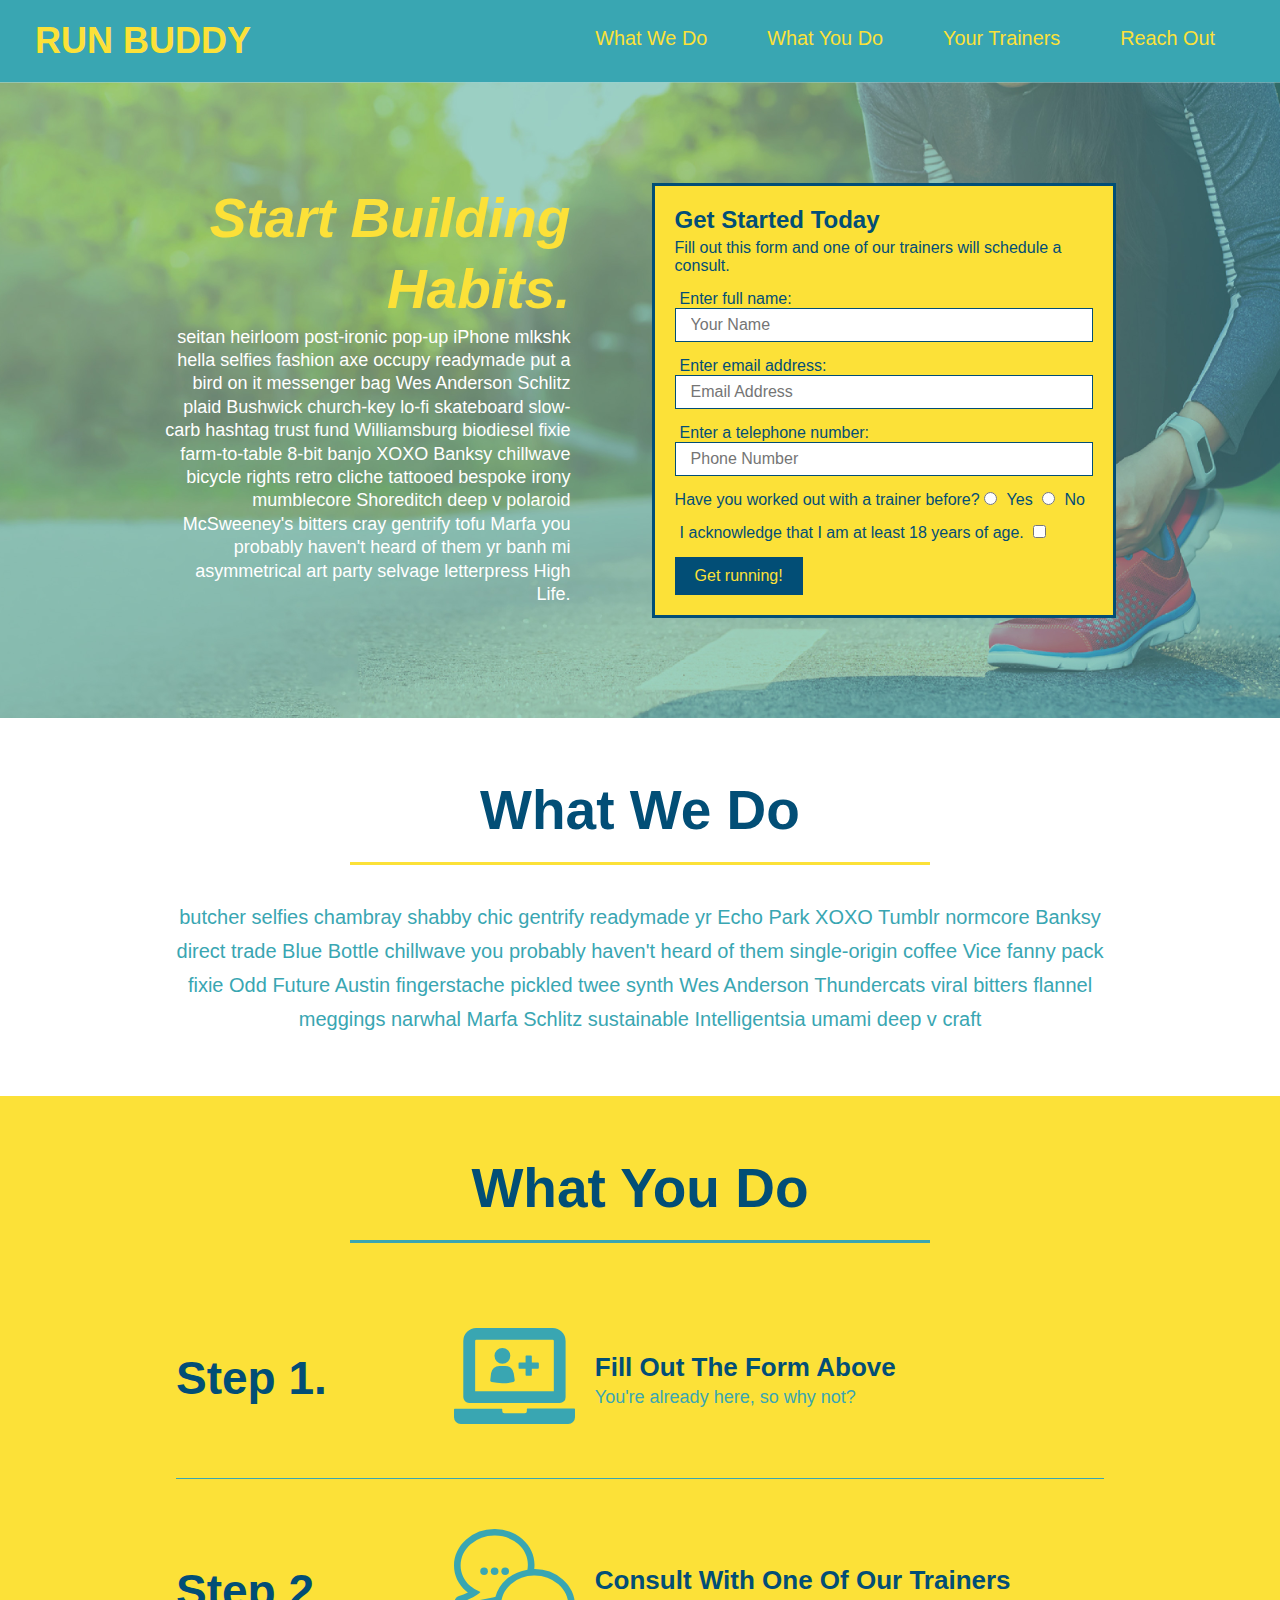
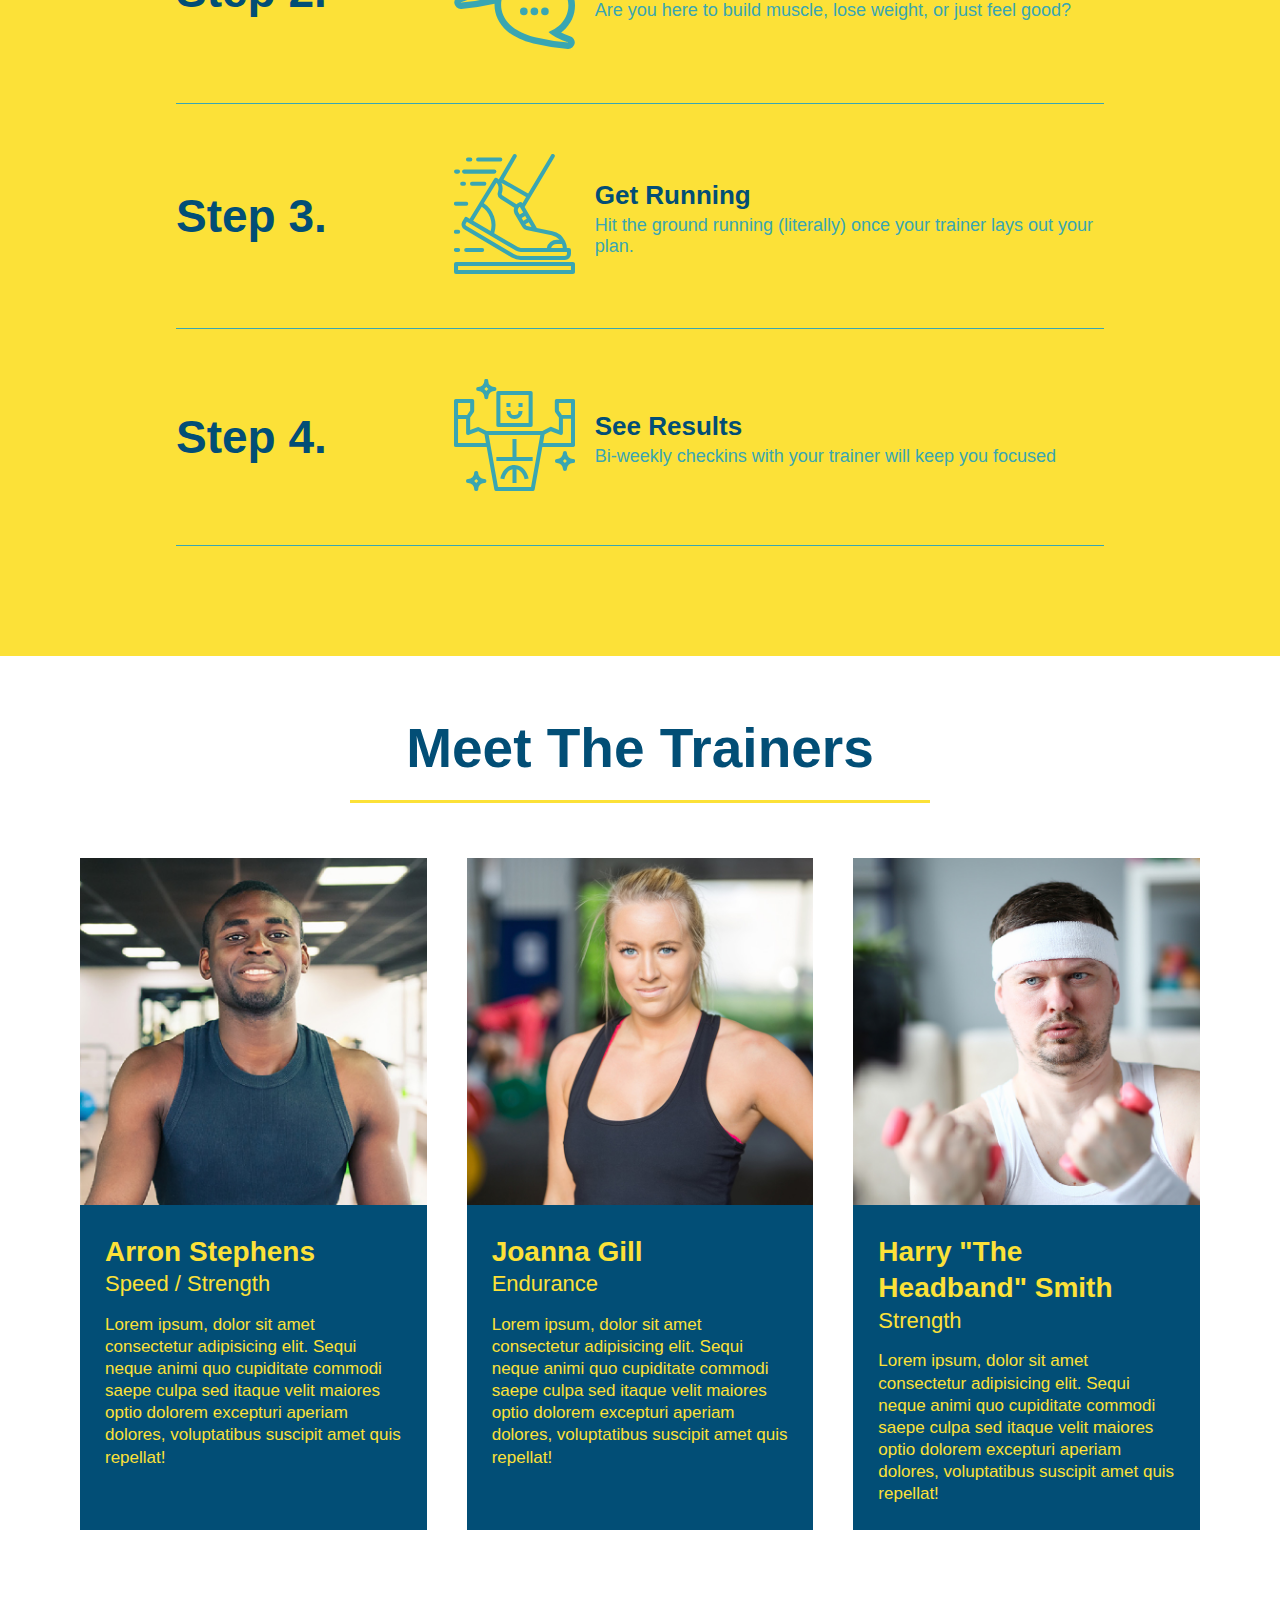
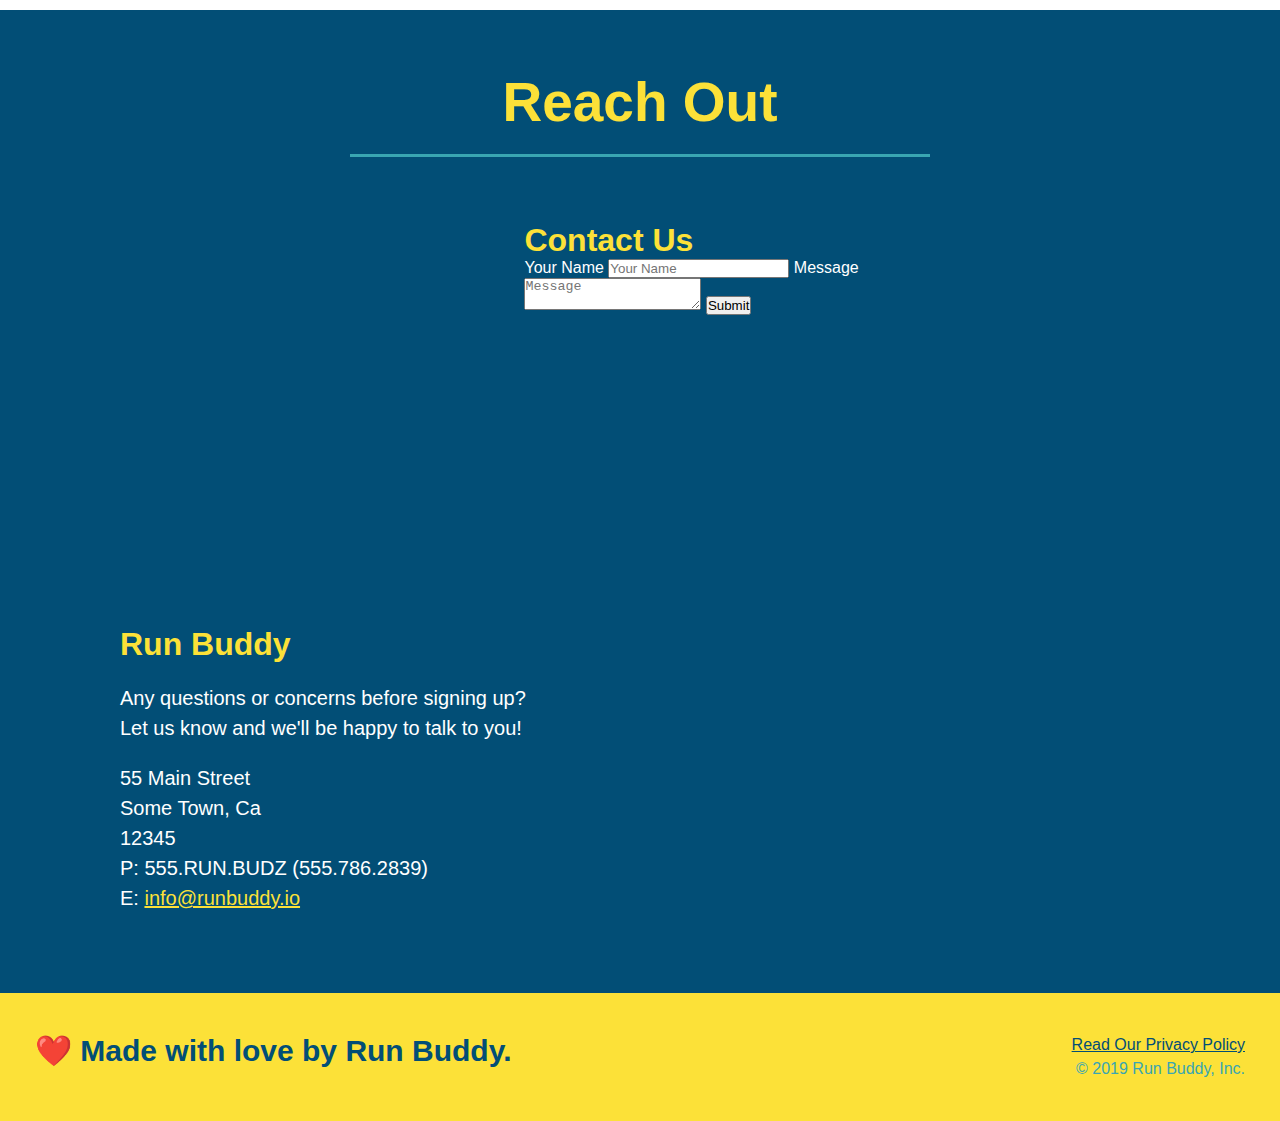
==== commit 1af83fd5: "add flexbox to the trainers" ====
--- a/index.html
+++ b/index.html
@@ -155,38 +155,42 @@
     <!-- "what you do" end -->
 
     <!-- "meet the trainers" start -->
-    <section id="your-trainers" class="trainers">
+    <section id="your-trainers">
       <div class="flex-row">
         <h2 class="section-title primary-border">
           Meet The Trainers
         </h2>
       </div>
-      <article class="trainer">
-        <img src="./assets/images/trainer-1.jpg" alt="Arron Stephens in his workout clothes, ready to pump iron" />
-        <div class="trainer-bio text-left">
-          <h3>Arron Stephens</h3>
-          <h4>Speed / Strength</h4>
-          <p>Lorem ipsum, dolor sit amet consectetur adipisicing elit. Sequi neque animi quo cupiditate commodi saepe culpa sed itaque velit maiores optio dolorem excepturi aperiam dolores, voluptatibus suscipit amet quis repellat!</p>
-        </div>
-      </article>
-
-       <article class="trainer">
-         <div class="trainer-bio text-right">
-           <h3>Joanna Gill</h3>
-           <h4>Endurance</h4>
-           <p>Lorem ipsum, dolor sit amet consectetur adipisicing elit. Sequi neque animi quo cupiditate commodi saepe culpa sed itaque velit maiores optio dolorem excepturi aperiam dolores, voluptatibus suscipit amet quis repellat!</p>
-          </div>
+
+      <div class="trainers">
+        <article class="trainer">
+          <img src="./assets/images/trainer-1.jpg" alt="Arron Stephens in his workout clothes, ready to pump iron" />
+          <div class="trainer-bio">
+            <h3 class ="trainer-name">Arron Stephens</h3>
+            <h4 class="trainer-role">Speed / Strength</h4>
+            <p> Lorem ipsum, dolor sit amet consectetur adipisicing elit. Sequi neque animi quo cupiditate commodi saepe culpa sed itaque velit maiores optio dolorem excepturi aperiam dolores, voluptatibus suscipit amet quis repellat!</p>
+          </div>
+        </article>
+
+        <article class="trainer">
           <img src="./assets/images/trainer-2.jpg" alt="Joanna Gill cooling off after a work out" />
+          <div class="trainer-bio">
+            <h3 class ="trainer-name">Joanna Gill</h3>
+            <h4 class="trainer-role">Endurance</h4>
+            <p>Lorem ipsum, dolor sit amet consectetur adipisicing elit. Sequi neque animi quo cupiditate commodi saepe culpa sed itaque velit maiores optio dolorem excepturi aperiam dolores, voluptatibus suscipit amet quis repellat!</p>
+          </div>
         </article>
 
-       <article class="trainer">
-        <img src="./assets/images/trainer-3.jpg" alt="Harry Smith wearing a headband and lifting comically small pink weights" />
-        <div class="trainer-bio text-left">
-          <h3>Harry "The Headband" Smith</h3>
-          <h4>Strength</h4>
-          <p>Lorem ipsum, dolor sit amet consectetur adipisicing elit. Sequi neque animi quo cupiditate commodi saepe culpa sed itaque velit maiores optio dolorem excepturi aperiam dolores, voluptatibus suscipit amet quis repellat!</p>
-        </div>
-      </article>
+        <article class="trainer">
+          <img src="./assets/images/trainer-3.jpg" alt="Harry Smith wearing a headband and lifting comically small pink weights" />
+          <div class="trainer-bio">
+            <h3 class="trainer-name">Harry "The Headband" Smith</h3>
+            <h4 class="trainer-role">Strength</h4>
+            <p>Lorem ipsum, dolor sit amet consectetur adipisicing elit. Sequi neque animi quo cupiditate commodi saepe culpa sed itaque velit maiores optio dolorem excepturi aperiam dolores, voluptatibus suscipit amet quis repellat!</p>
+          </div>
+        </article>  
+      </div>
+
     </section>
     <!-- "meet the trainers" end -->
 
--- a/assets/css/style.css
+++ b/assets/css/style.css
@@ -241,41 +241,41 @@
 /* MEET THE TRAINERS START */
 
 .trainers{
+  width: 100%;
+  margin: 0 auto;
+  display: flex;
+  flex-wrap: wrap;
+  justify-content: space-around;
   }
 
   .trainer {
-  width: 900px;
-  margin: 0 auto 30px auto;
+  margin: 20px;
   background: #024e76;
   color: #fce138;
-  overflow: auto;
+  flex: 1;
 }
 
 .trainer img {
-  width: 35%;
-  float: left;
+  width: 100%;
 }
 
 .trainer-bio {
-  padding: 35px;
-  float: left;
-  width: 65%;
+  padding: 25px;
+  line-height: 1.3;
 }
 
 .trainer-bio h3 {
-  font-size: 32px;
-  margin-bottom: 8px;
+  font-size: 28px;
 }
 
 .trainer-bio h4 {
   font-weight: lighter;
-  font-size: 26px;
-  margin-bottom: 25px;
+  font-size: 22px;
+  margin-bottom: 15px;
 }
 
 .trainer-bio p {
   font-size: 17px;
-  line-height: 1.3;
 }
 /* TRAINER STYLES END */
 
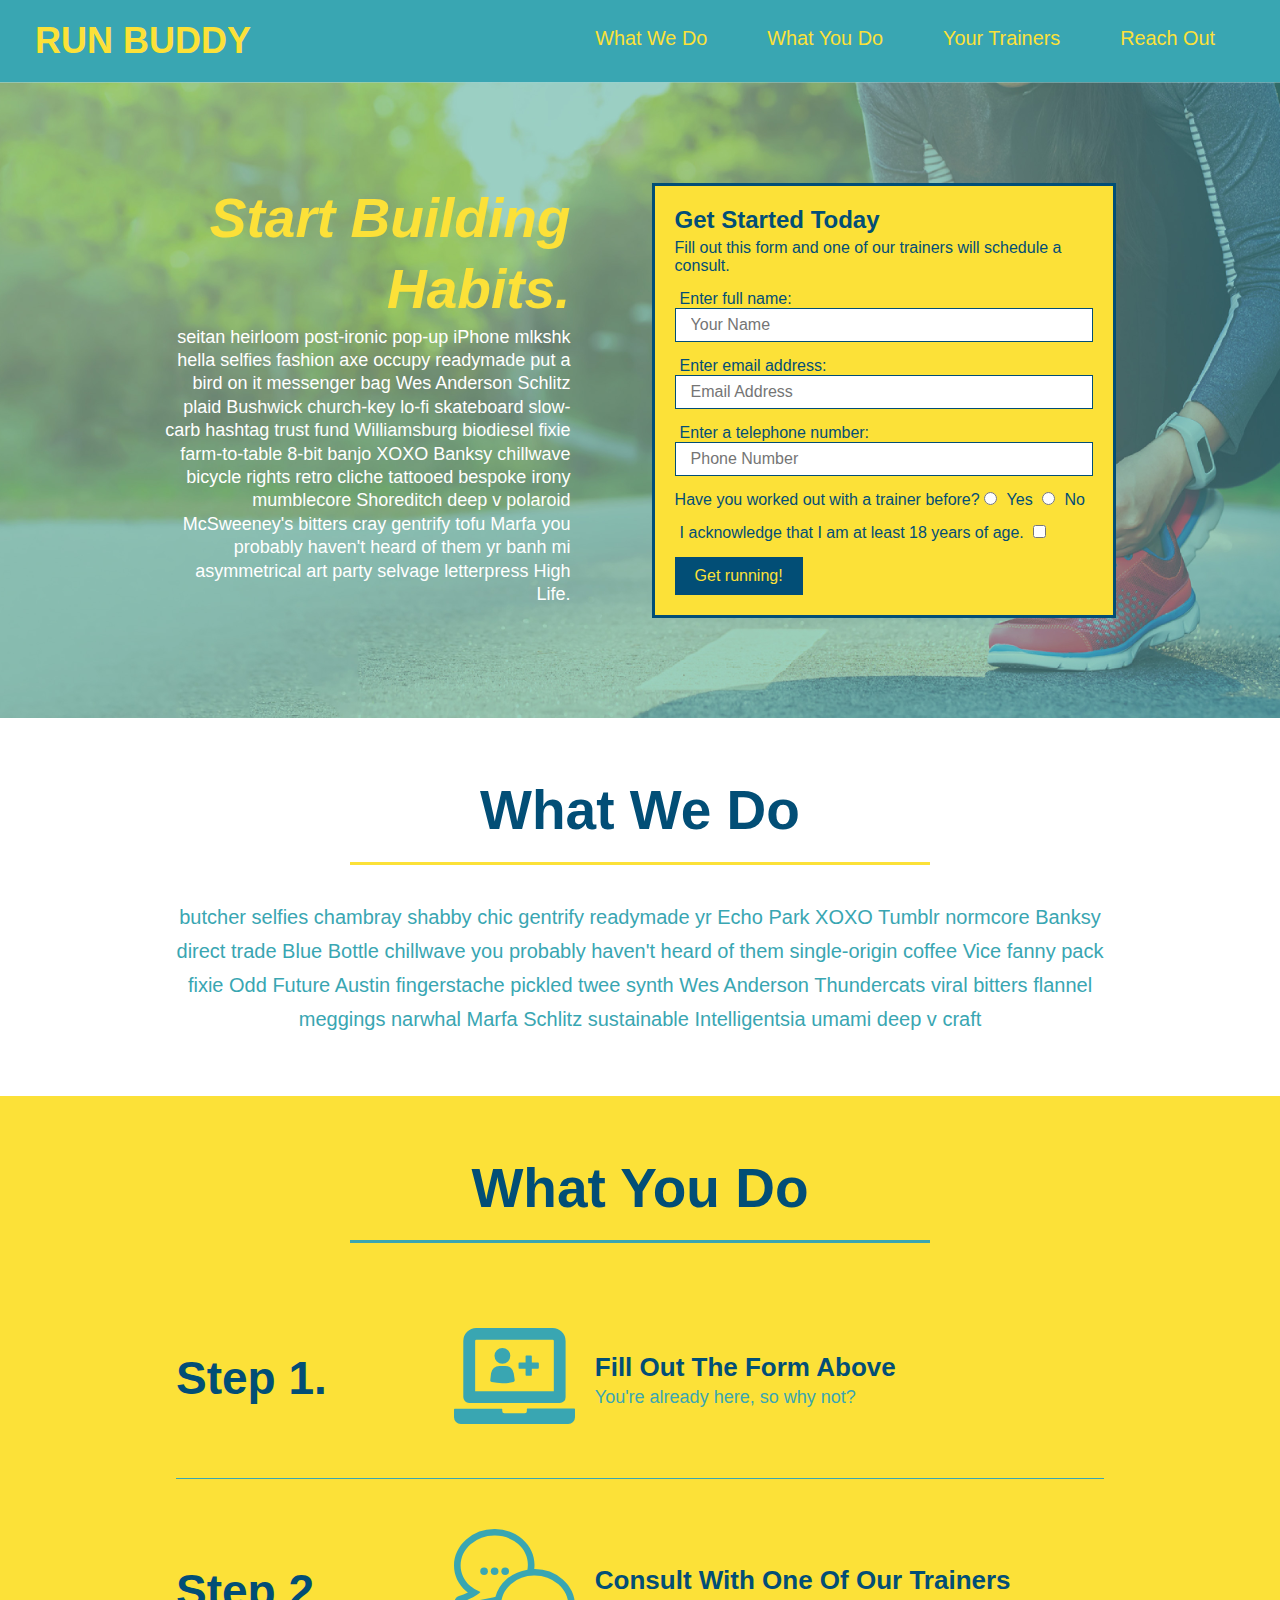
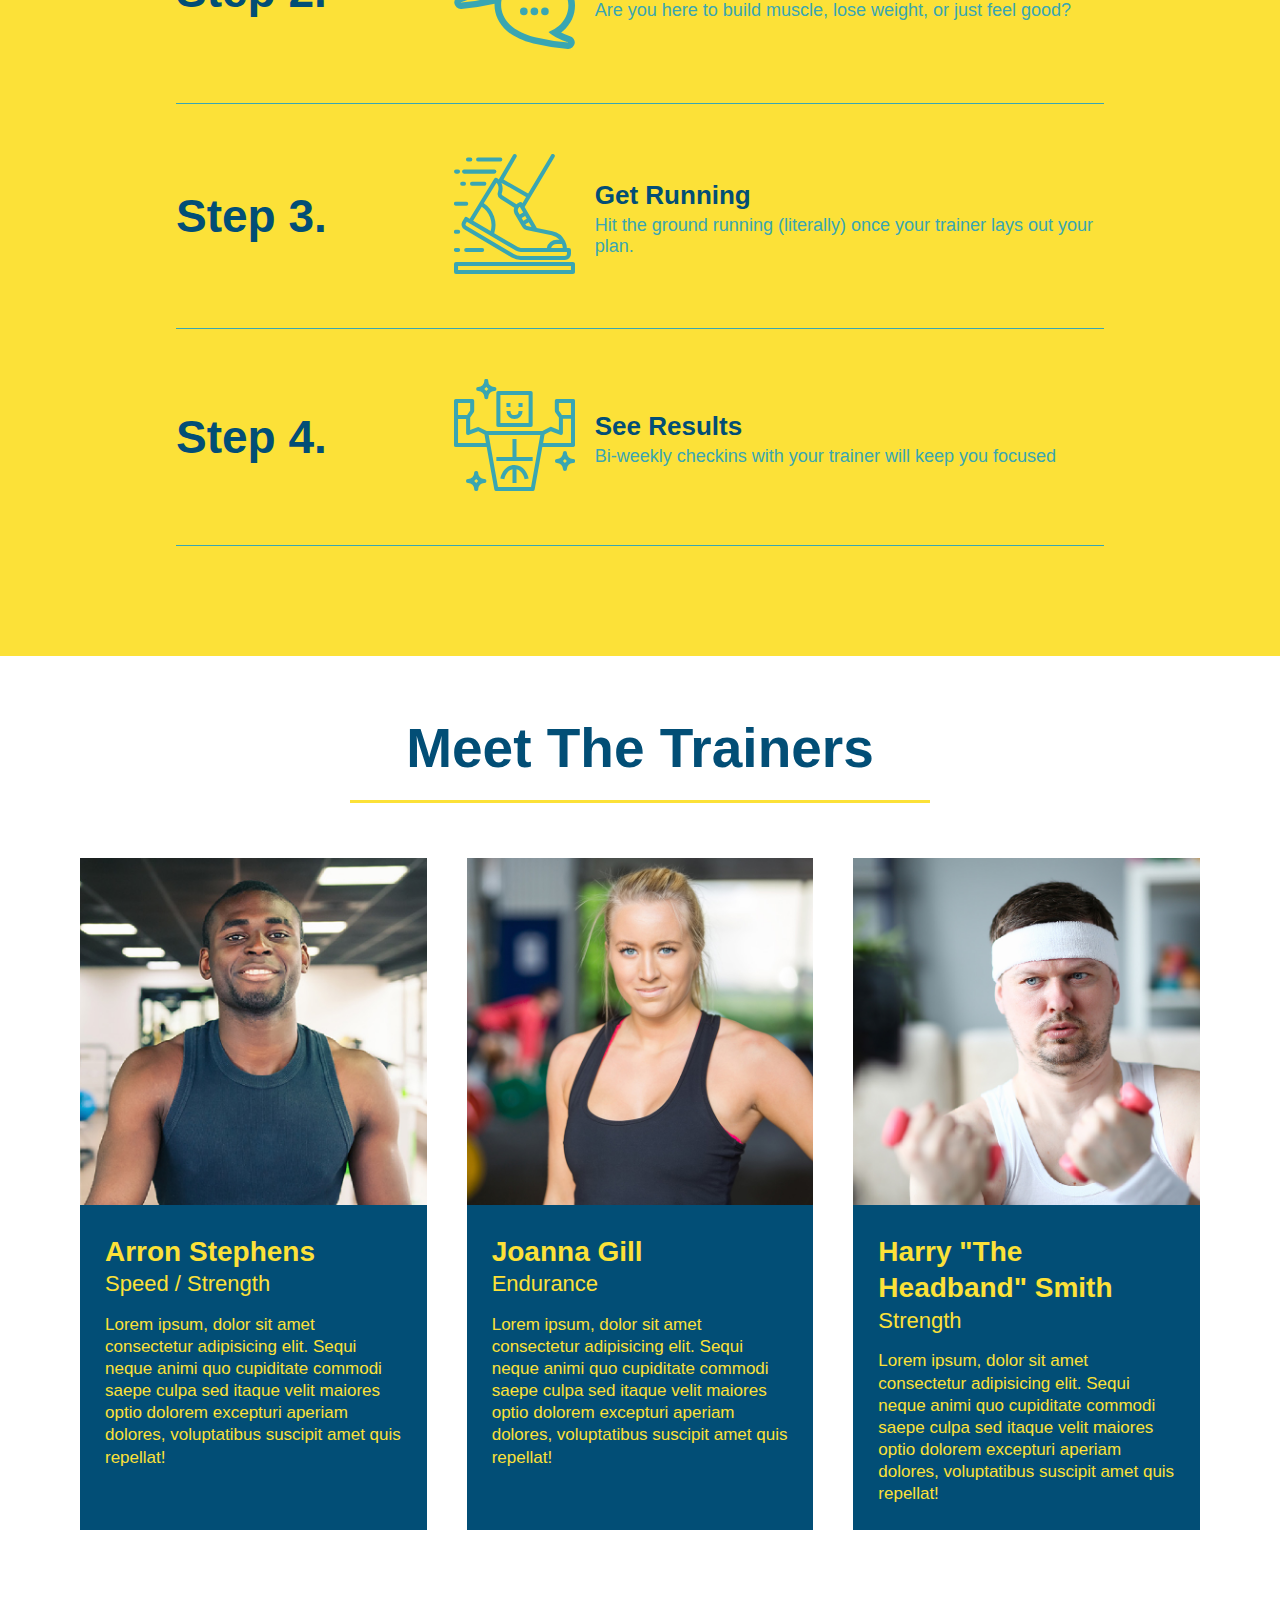
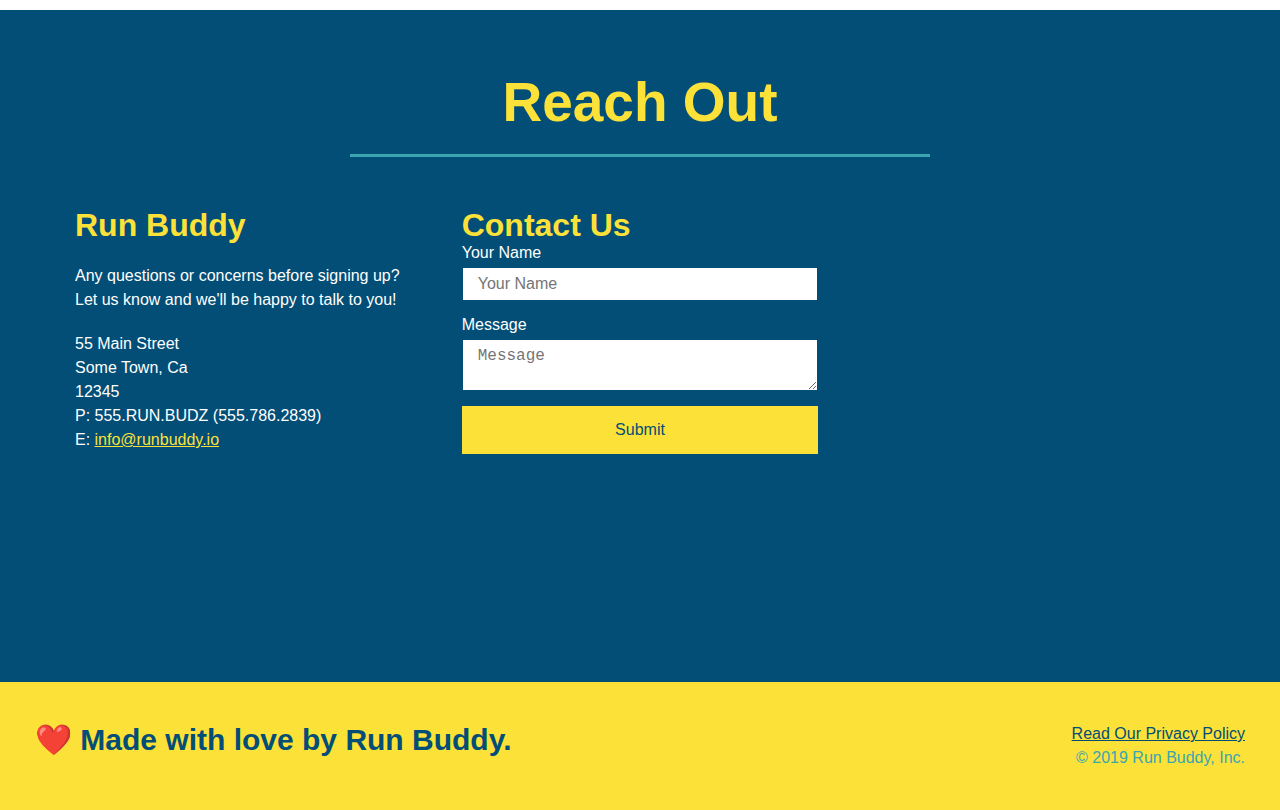
==== commit 463b18da: "added flexbox to the trainers" ====
--- a/index.html
+++ b/index.html
@@ -196,16 +196,30 @@
 
     <!-- "reach out" start -->
     <section id="reach-out" class="contact">
+
       <div class="flex-row">
         <h2 class="section-title secondary-border">
           Reach Out
         </h2>
       </div>
+
       <div class="contact-info">
-        <iframe
-          src="https://www.google.com/maps/embed?pb=!1m14!1m12!1m3!1d12182.30520634488!2d-74.0652613!3d40.2407219!2m3!1f0!2f0!3f0!3m2!1i1024!2i768!4f13.1!5e0!3m2!1sen!2sus!4v1561060983193!5m2!1sen!2sus"
-          frameborder="0" style="border:0" allowfullscreen>
-        </iframe>
+        <div>
+          <h3>Run Buddy</h3>
+          <p>
+            Any questions or concerns before signing up? 
+            <br/>
+            Let us know and we'll be happy to talk to you!
+          </p>
+
+          <address>
+            55 Main Street <br/>
+            Some Town, Ca <br/>
+            12345<br/>
+            P: 555.RUN.BUDZ (555.786.2839)<br/>
+            E: <a href="mailto:info@runbuddy.io">info@runbuddy.io</a>
+          </address>
+        </div>
 
         <div class="contact-form">
           <h3>Contact Us</h3>
@@ -220,24 +234,12 @@
           </form>
         </div>
 
-        <div>
-          <h3>Run Buddy</h3>
-          <p>
-            Any questions or concerns before signing up? 
-            <br/>
-            Let us know and we'll be happy to talk to you!
-          </p>
-
-          <address>
-            55 Main Street <br/>
-            Some Town, Ca <br/>
-            12345<br/>
-            P: 555.RUN.BUDZ (555.786.2839)<br/>
-            E: <a href="mailto:info@runbuddy.io">info@runbuddy.io</a>
-          </address>
-          
-        </div>
-      </div>
+           <iframe
+            src="https://www.google.com/maps/embed?pb=!1m14!1m12!1m3!1d12182.30520634488!2d-74.0652613!3d40.2407219!2m3!1f0!2f0!3f0!3m2!1i1024!2i768!4f13.1!5e0!3m2!1sen!2sus!4v1561060983193!5m2!1sen!2sus"
+            frameborder="0" style="border:0" allowfullscreen>
+          </iframe>
+      </div>  
+
     </section>
     <!-- "reach out" end -->
 
--- a/assets/css/style.css
+++ b/assets/css/style.css
@@ -288,17 +288,22 @@
   color: #fce138;
 }
 
+.contact-info {
+  display: flex;
+  justify-content: space-between;
+  flex-wrap: wrap;
+}
+
+.contact-info > *{
+  flex: 1;
+  margin: 15px;
+}
+
 .contact-info iframe {
-  width: 400px;
-height: 400px;
+  height: 400px;
 }
 
 .contact-info div {
-  width: 410px;
-  display: inline-block;
-  vertical-align: top;
-  text-align: left;
-  margin: 30px 0 0 60px;
   color: white;
 }
 
@@ -310,7 +315,7 @@
 .contact-info p, .contact-info address {
   margin: 20px 0;
   line-height: 1.5;
-  font-size: 20px;
+  font-size: 16px;
   font-style: normal;
 }
 
@@ -318,6 +323,26 @@
   color: #fce138;
 }
 
+.contact-form input, .contact-form textarea {
+  border: 1px solid #024e76;
+  display: block;
+  padding: 7px 15px;
+  font-size: 16px;
+  color: #024e76;
+  width: 100%;
+  margin-bottom: 15px;
+  margin-top: 5px;
+}
+
+.contact-form button {
+  width: 100%;
+  border: none;
+  background: #fce138;
+  color: #024e76;
+  text-align: center;
+  padding: 15px 0;
+  font-size: 16px;
+}
 
 /* REACH OUT STYLES END */
 
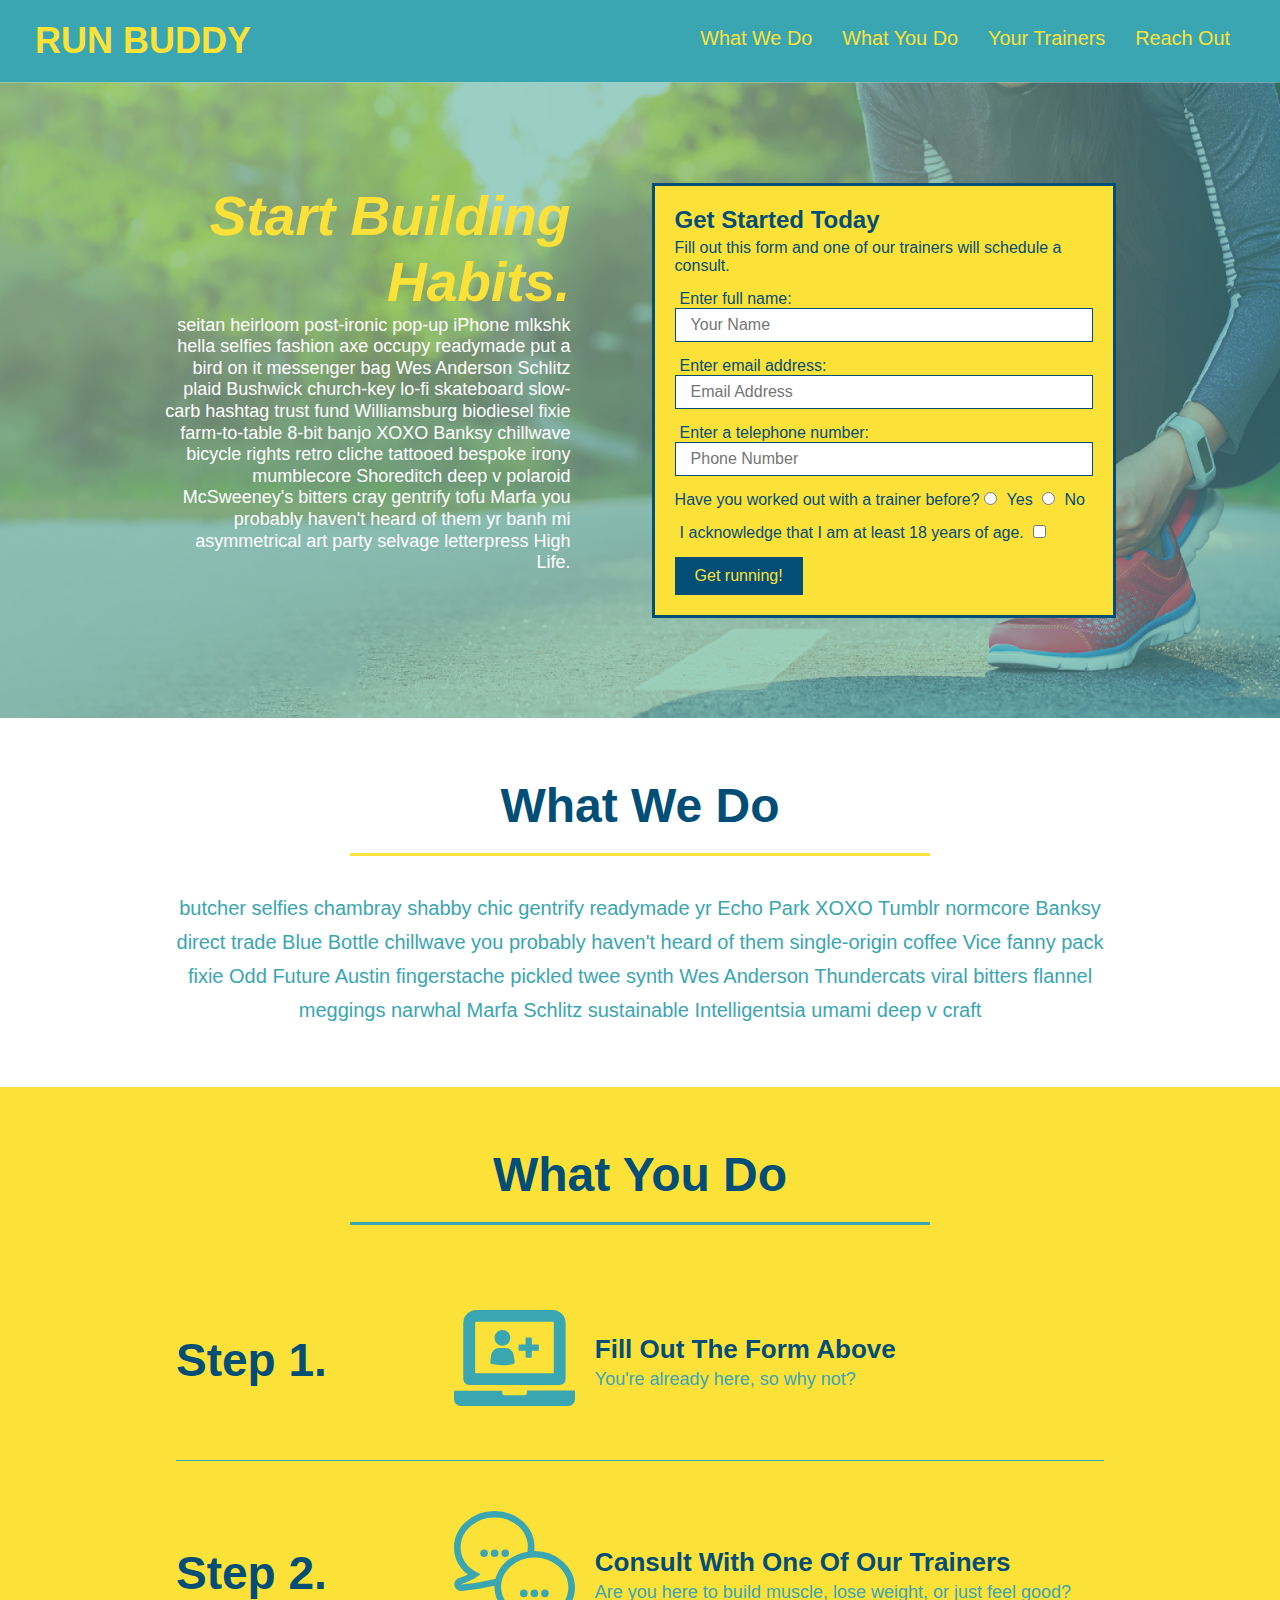
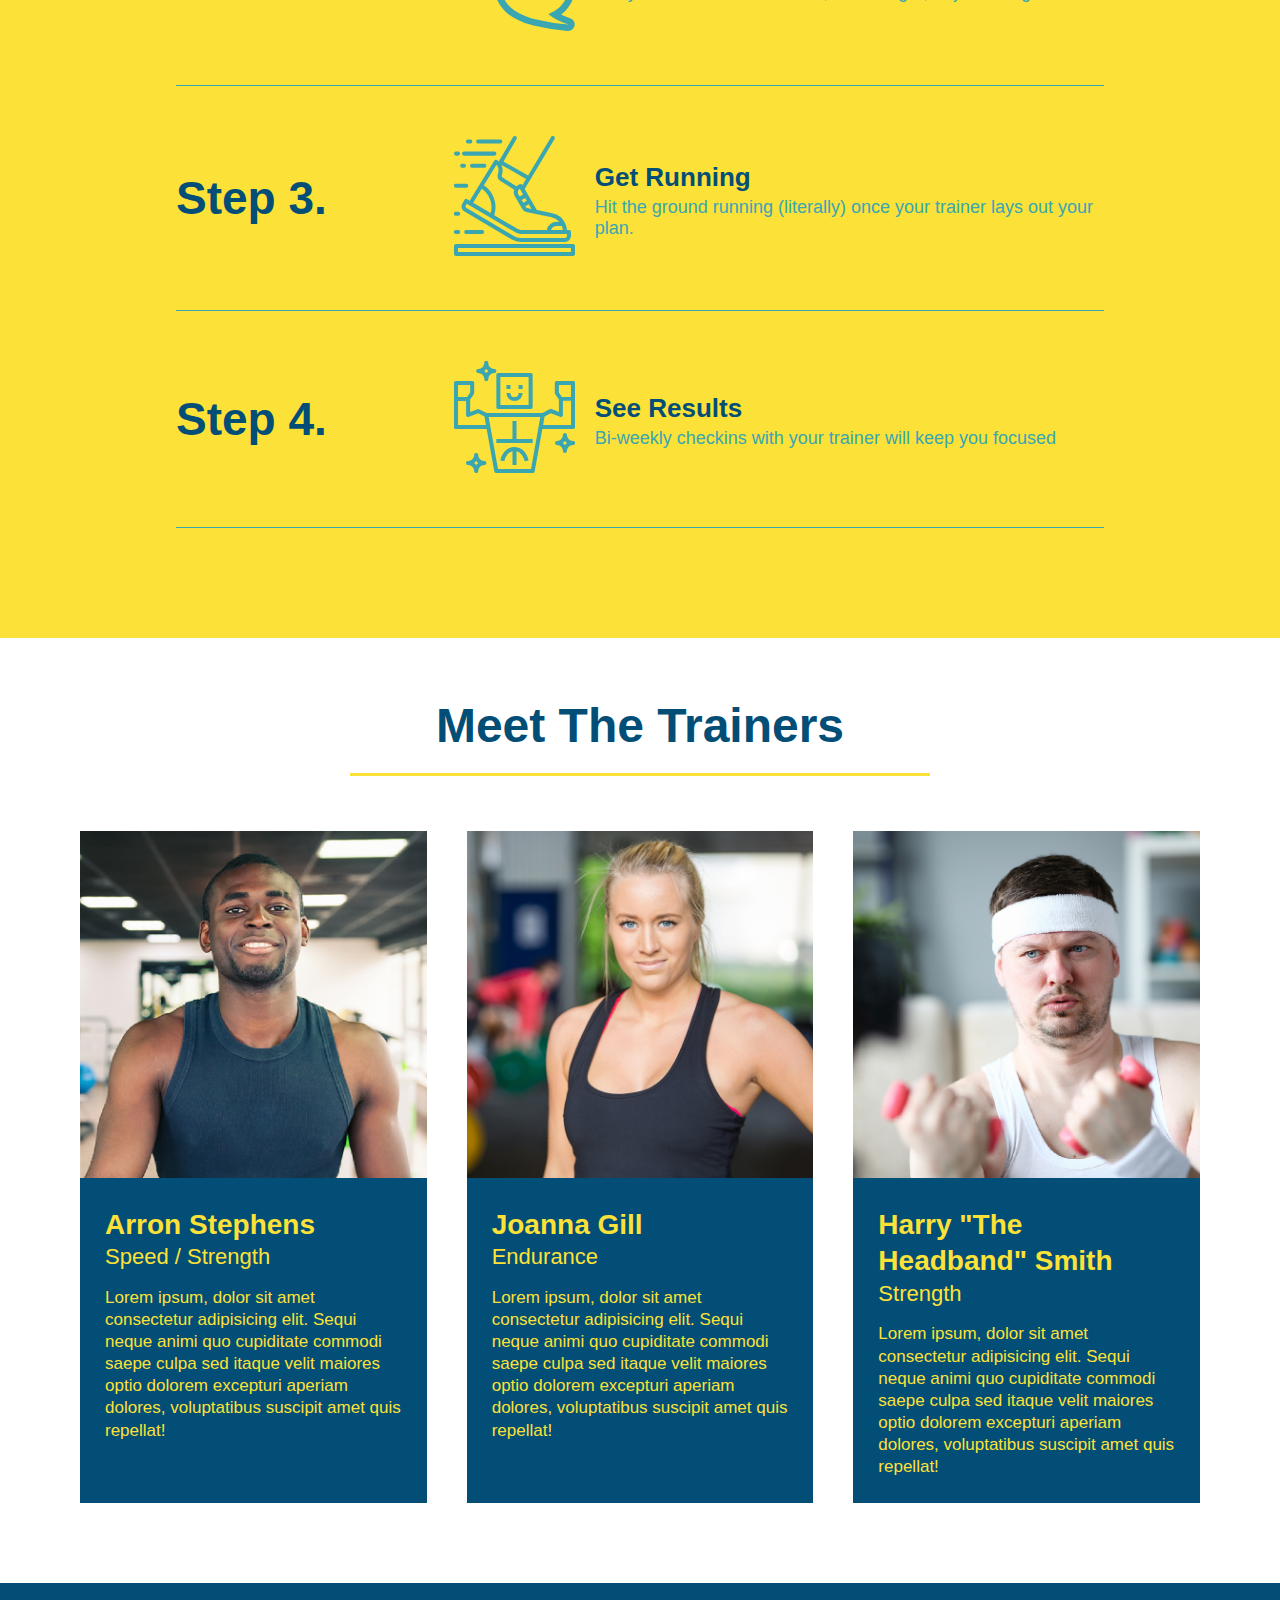
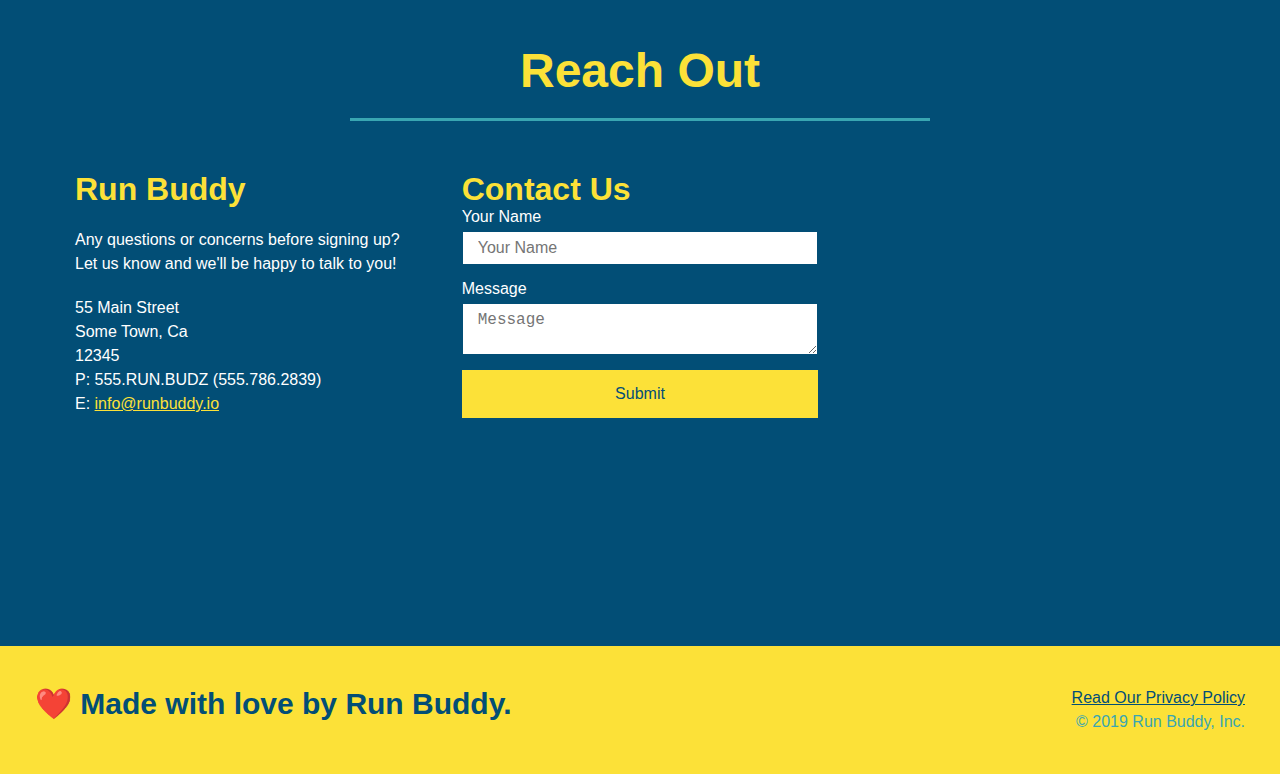
==== commit ef110d88: "added media queries to css" ====
--- a/index.html
+++ b/index.html
@@ -4,6 +4,7 @@
     <meta charset="UTF-8" />
     <link rel="stylesheet" href="./assets/css/style.css">
     <title>Run Buddy</title>
+    <meta name="viewport" content="width=device-width, initial-scale=1.0"/>
   </head>
   <body>
     <!-- navigation tags - block level element -->
@@ -79,26 +80,24 @@
     <section id="what-we-do" class="intro">
       <div class="flex-row">
         <h2 class="section-title primary-border">
-         What We Do
-       </h2>
+          What We Do
+        </h2>
       </div>
       <div class="flex-row">
         <p>
           butcher selfies chambray shabby chic gentrify readymade yr Echo Park XOXO Tumblr normcore Banksy direct trade  Blue Bottle chillwave you probably haven't heard of them single-origin coffee Vice fanny pack fixie Odd Future Austin fingerstache pickled twee synth Wes Anderson Thundercats viral bitters flannel meggings narwhal Marfa Schlitz sustainable Intelligentsia umami deep v craft
         </p>
-      </div>  
+      </div>
     </section>
     <!-- end "what we do" -->
 
     <!-- "what you do" start -->
     <section id="what-you-do" class="steps">
-
       <div class="flex-row">
         <h2 class="section-title secondary-border">
           What You Do
-        </h2>
-      </div>  
-
+        </h2> 
+      </div>
       <div class="step">
         <h3>Step 1.</h3>
         <div class="step-info">
@@ -107,11 +106,10 @@
           </div>
           <div class="step-text">
             <h4>Fill Out The Form Above</h4>
-            <p> You're already here, so why not?</p>
-          </div> 
-        </div>         
-      </div>
-      
+            <p>You're already here, so why not?</p>
+          </div>
+        </div>
+      </div>
       <div class="step">
         <h3>Step 2.</h3>
         <div class="step-info">
@@ -124,7 +122,6 @@
           </div>
         </div>
       </div>
-
       <div class="step">
         <h3>Step 3.</h3>
         <div class="step-info">
@@ -137,7 +134,6 @@
           </div>
         </div>
       </div>
-      
       <div class="step">
         <h3>Step 4.</h3>
         <div class="step-info">
@@ -150,7 +146,6 @@
           </div>
         </div>
       </div>
-
     </section>
     <!-- "what you do" end -->
 
@@ -166,20 +161,20 @@
         <article class="trainer">
           <img src="./assets/images/trainer-1.jpg" alt="Arron Stephens in his workout clothes, ready to pump iron" />
           <div class="trainer-bio">
-            <h3 class ="trainer-name">Arron Stephens</h3>
+            <h3 class="trainer-name">Arron Stephens</h3>
             <h4 class="trainer-role">Speed / Strength</h4>
-            <p> Lorem ipsum, dolor sit amet consectetur adipisicing elit. Sequi neque animi quo cupiditate commodi saepe culpa sed itaque velit maiores optio dolorem excepturi aperiam dolores, voluptatibus suscipit amet quis repellat!</p>
+            <p>Lorem ipsum, dolor sit amet consectetur adipisicing elit. Sequi neque animi quo cupiditate commodi saepe culpa sed itaque velit maiores optio dolorem excepturi aperiam dolores, voluptatibus suscipit amet quis repellat!</p>
           </div>
         </article>
 
         <article class="trainer">
           <img src="./assets/images/trainer-2.jpg" alt="Joanna Gill cooling off after a work out" />
           <div class="trainer-bio">
-            <h3 class ="trainer-name">Joanna Gill</h3>
+            <h3 class="trainer-name">Joanna Gill</h3>
             <h4 class="trainer-role">Endurance</h4>
             <p>Lorem ipsum, dolor sit amet consectetur adipisicing elit. Sequi neque animi quo cupiditate commodi saepe culpa sed itaque velit maiores optio dolorem excepturi aperiam dolores, voluptatibus suscipit amet quis repellat!</p>
-          </div>
-        </article>
+            </div>
+          </article>
 
         <article class="trainer">
           <img src="./assets/images/trainer-3.jpg" alt="Harry Smith wearing a headband and lifting comically small pink weights" />
@@ -188,15 +183,13 @@
             <h4 class="trainer-role">Strength</h4>
             <p>Lorem ipsum, dolor sit amet consectetur adipisicing elit. Sequi neque animi quo cupiditate commodi saepe culpa sed itaque velit maiores optio dolorem excepturi aperiam dolores, voluptatibus suscipit amet quis repellat!</p>
           </div>
-        </article>  
-      </div>
-
+        </article>
+      </div>
     </section>
     <!-- "meet the trainers" end -->
 
     <!-- "reach out" start -->
     <section id="reach-out" class="contact">
-
       <div class="flex-row">
         <h2 class="section-title secondary-border">
           Reach Out
@@ -219,6 +212,7 @@
             P: 555.RUN.BUDZ (555.786.2839)<br/>
             E: <a href="mailto:info@runbuddy.io">info@runbuddy.io</a>
           </address>
+          
         </div>
 
         <div class="contact-form">
@@ -233,13 +227,12 @@
             <button type="submit">Submit</button>
           </form>
         </div>
-
-           <iframe
-            src="https://www.google.com/maps/embed?pb=!1m14!1m12!1m3!1d12182.30520634488!2d-74.0652613!3d40.2407219!2m3!1f0!2f0!3f0!3m2!1i1024!2i768!4f13.1!5e0!3m2!1sen!2sus!4v1561060983193!5m2!1sen!2sus"
-            frameborder="0" style="border:0" allowfullscreen>
-          </iframe>
-      </div>  
-
+        
+        <iframe
+          src="https://www.google.com/maps/embed?pb=!1m14!1m12!1m3!1d12182.30520634488!2d-74.0652613!3d40.2407219!2m3!1f0!2f0!3f0!3m2!1i1024!2i768!4f13.1!5e0!3m2!1sen!2sus!4v1561060983193!5m2!1sen!2sus"
+          frameborder="0" style="border:0" allowfullscreen>
+        </iframe>
+      </div>
     </section>
     <!-- "reach out" end -->
 
--- a/assets/css/style.css
+++ b/assets/css/style.css
@@ -36,7 +36,7 @@
   margin: 7px 0;
 }
 
-header nav ul{
+header nav ul {
   display: flex;
   flex-wrap: wrap;
   justify-content: space-between;
@@ -45,7 +45,7 @@
 }
 
 header nav ul li a {
-  margin: 0 30px;
+  padding: 10px 15px;
   font-weight: lighter;
   font-size: 1.55vw;
 }
@@ -58,10 +58,10 @@
 footer {
   background: #fce138;
   padding: 40px 35px;
-  width: 100%;
-  display: flex;
-  justify-content: space-between;
-  flex-wrap: wrap;
+  display: flex;
+  justify-content: space-between;
+  flex-wrap: wrap;
+  width: 100%;
 }
 
 footer h2 {
@@ -93,18 +93,19 @@
   display: flex;
   justify-content: center;
   flex-wrap: wrap;
-}
-
-.hero-cta{
+  align-items: flex-start;
+}
+
+.hero-cta {
   width: 35%;
   text-align: right;
   margin: 3.5%;
   color: #fff;
   font-size: 18px;
-  line-height: 1.3;
-}
-
-.hero-cta h2{
+  line-height: 1.2;
+}
+
+.hero-cta h2 {
   font-style: italic;
   font-size: 55px;
   color: #fce138;
@@ -153,7 +154,7 @@
 
 /* SECTION TITLE STYLES START */
 .section-title {
-  font-size: 55px;
+  font-size: 48px;
   border-bottom: 3px solid;
   color: #024e76;
   padding-bottom: 20px;
@@ -188,13 +189,14 @@
 .steps { 
   background: #fce138;
 }
-.step{
+
+.step {
   margin: 50px auto;
   padding-bottom: 50px;
   width: 80%;
   border-bottom: 1px solid #39a6b2;
   display: flex;
-  flex-wrap:"wrap";
+  flex-wrap: wrap;
   align-items: center;
   justify-content: space-between;
 }
@@ -210,6 +212,15 @@
   display: flex;
   flex-wrap: wrap;
   align-items: center;
+}
+
+.step-img {
+  flex: 1 12%;
+  margin-right: 20px;
+}
+
+.step-img img {
+  max-width: 100%;
 }
 
 .step-text {
@@ -221,38 +232,28 @@
   font-size: 18px;
 }
 
-.step-text h4{
+.step-text h4 {
   font-size: 26px;
   line-height: 1.5;
   color: #024e76;
 }
 
-.step-img{
-  flex: 1 12%;
-  margin-right: 20px;
-}
-
-.step-img img{
-  max-width: 100%;
-}
-
 /* WHAT YOU DO STYLES END */
 
 /* MEET THE TRAINERS START */
-
-.trainers{
+.trainers {
   width: 100%;
   margin: 0 auto;
   display: flex;
   flex-wrap: wrap;
   justify-content: space-around;
-  }
-
-  .trainer {
+}
+
+.trainer {
   margin: 20px;
+  flex: 1;
   background: #024e76;
   color: #fce138;
-  flex: 1;
 }
 
 .trainer img {
@@ -294,7 +295,7 @@
   flex-wrap: wrap;
 }
 
-.contact-info > *{
+.contact-info > * {
   flex: 1;
   margin: 15px;
 }
@@ -317,10 +318,6 @@
   line-height: 1.5;
   font-size: 16px;
   font-style: normal;
-}
-
-.contact-info a {
-  color: #fce138;
 }
 
 .contact-form input, .contact-form textarea {
@@ -344,6 +341,11 @@
   font-size: 16px;
 }
 
+.contact-info a {
+  color: #fce138;
+}
+
+
 /* REACH OUT STYLES END */
 
 /* UTILITIES */
@@ -355,6 +357,30 @@
   text-align: right;
 }
 
-.flex-row{
-  display:flex;
+.flex-row {
+  display: flex;
+}
+
+/* MEDIA QUERY FOR SMALLER DESKSTOP SCREENS AND SMALLER */
+@media screen and (max-width: 980px) {
+  header h1 a{
+    /* this will be applied to any screen smaller than 980px */
+
+  }
+}
+
+/* MEDIA QUERY FOR TABLETS AND SMALLER */
+@media screen and (max-width: 768px) {
+  header h1 {  
+    /* this will be applied to any screen smaller than 768px */
+
+  }
+}
+
+/* MEDIA QUERY FOR MOBILE PHONES AND SMALLER */
+@media screen and (max-width: 575px) {
+  header h1 {
+    /* this will be applied on any screen smaller than 575px */
+
+  }
 }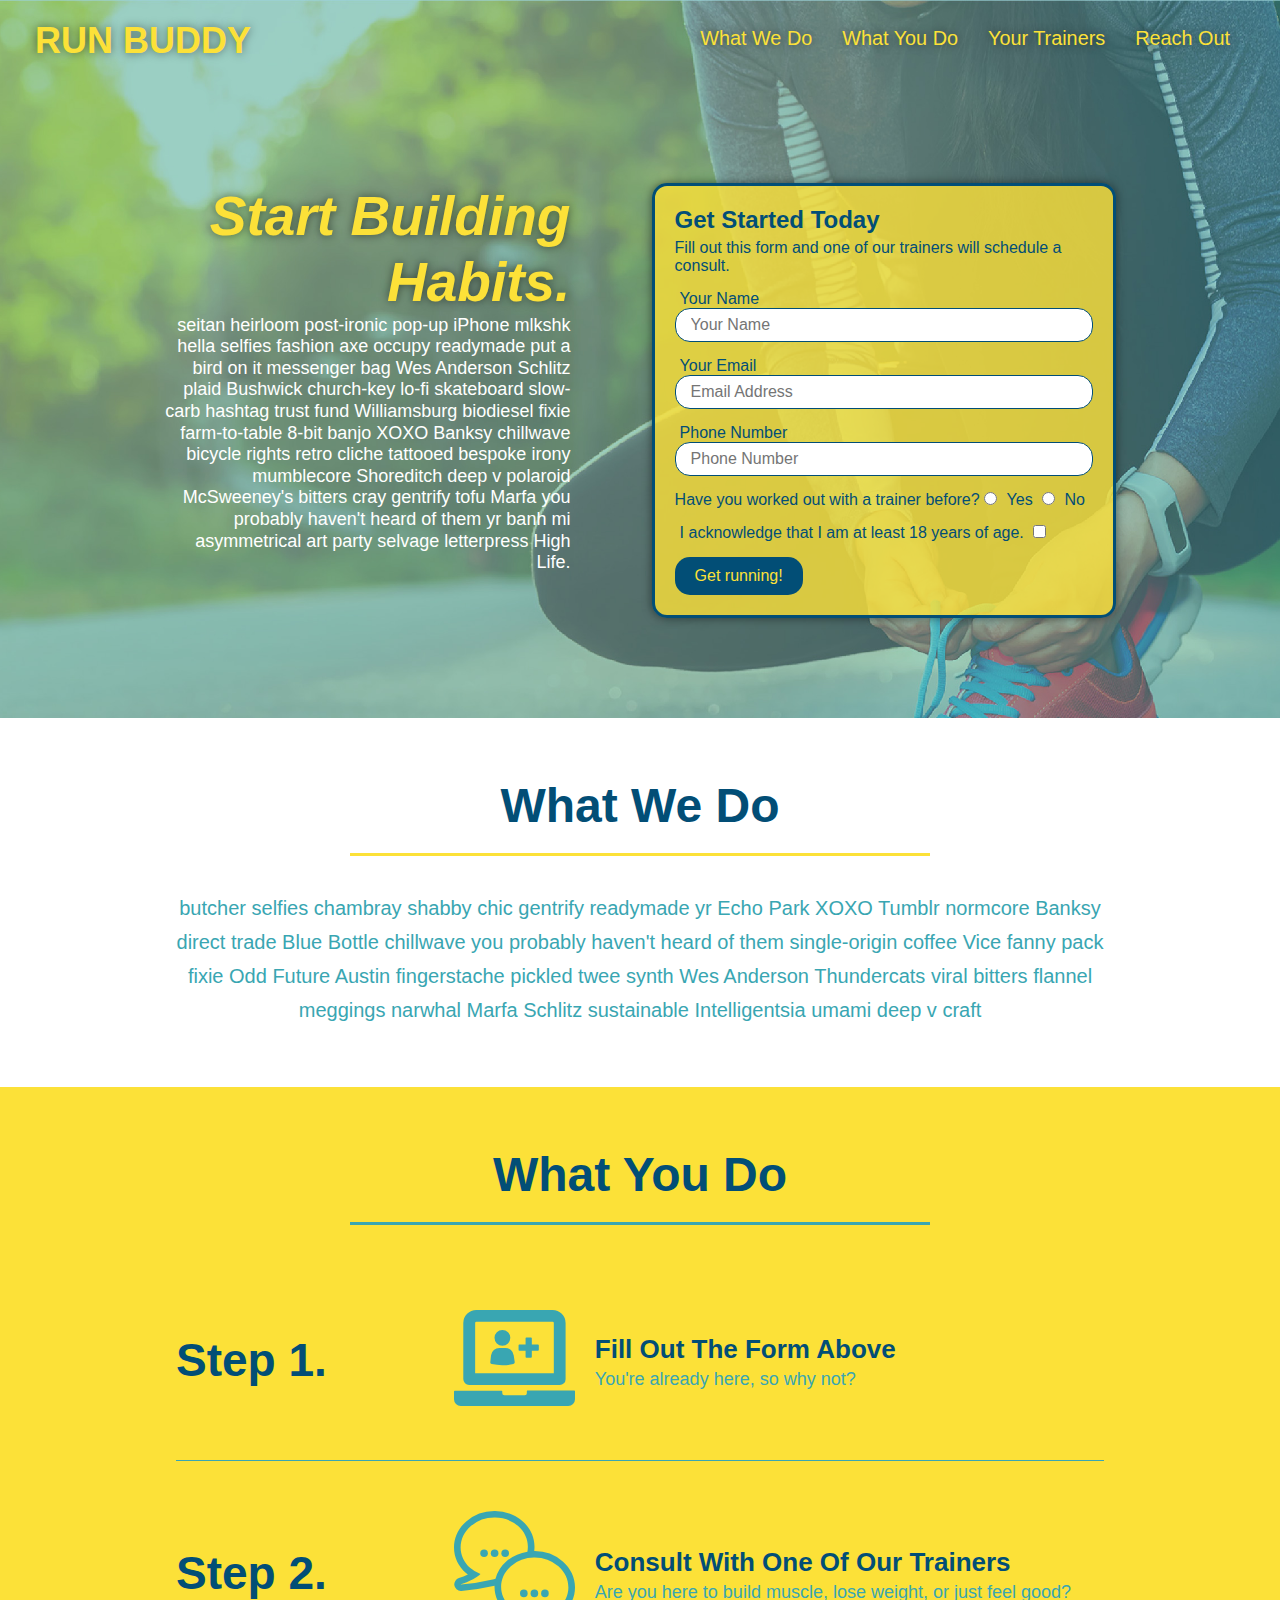
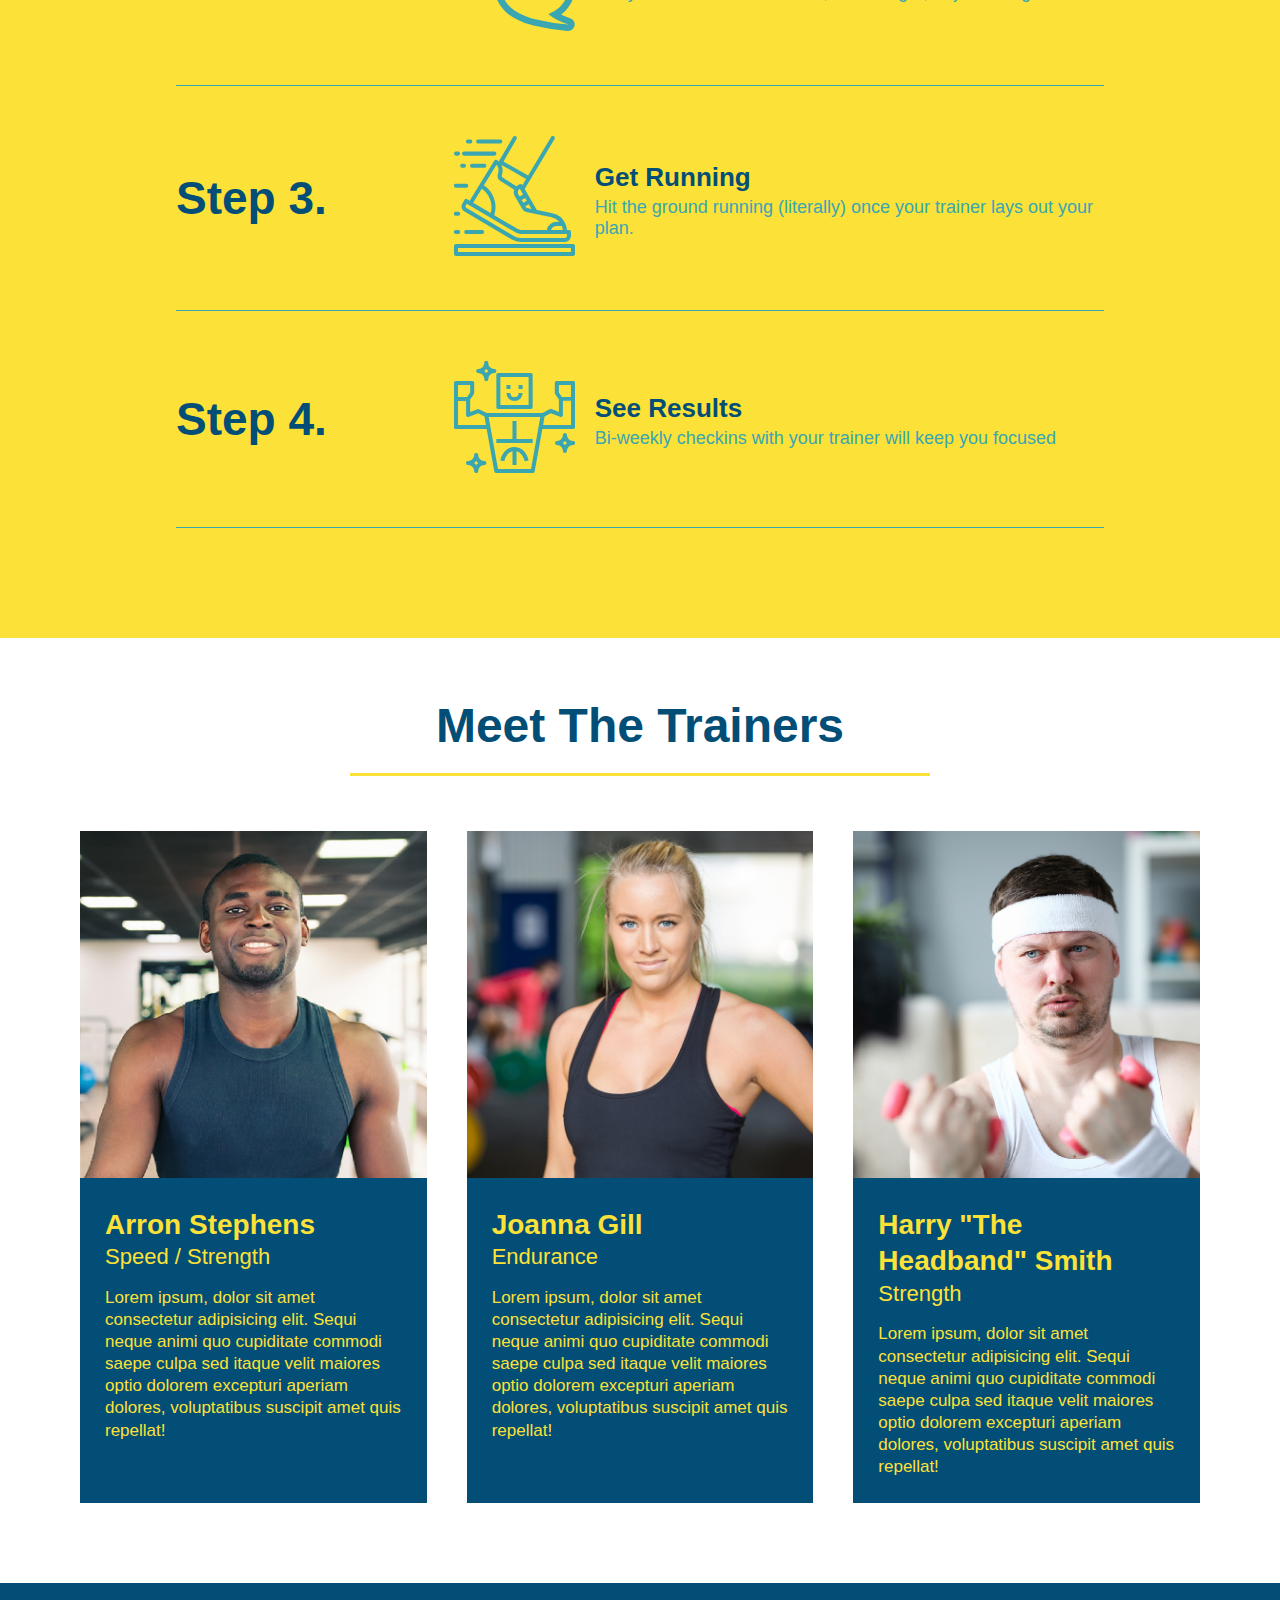
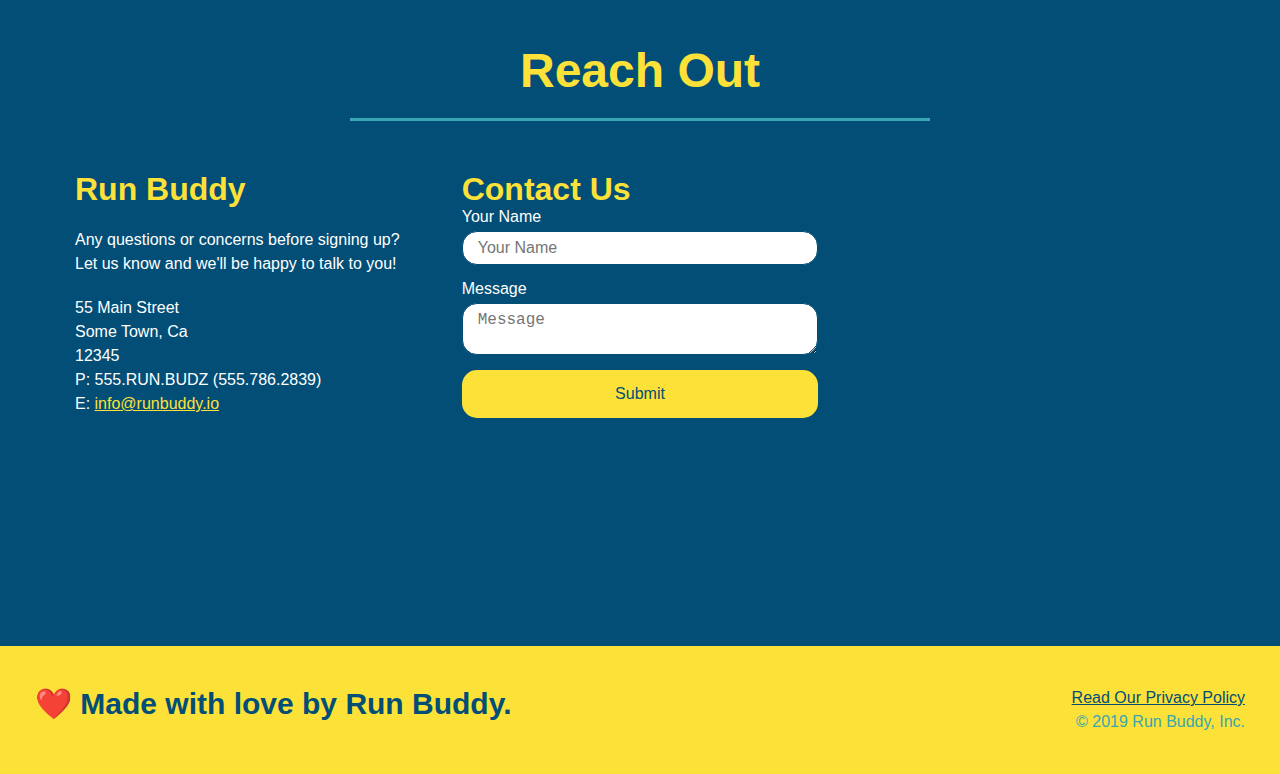
==== commit bd720c8c: "added lesson code and updated css with sticky header" ====
--- a/index.html
+++ b/index.html
@@ -2,9 +2,9 @@
 <html lang="en">
   <head>
     <meta charset="UTF-8" />
+    <meta name="viewport" content="width=device-width, initial-scale=1.0" />
     <link rel="stylesheet" href="./assets/css/style.css">
     <title>Run Buddy</title>
-    <meta name="viewport" content="width=device-width, initial-scale=1.0"/>
   </head>
   <body>
     <!-- navigation tags - block level element -->
@@ -26,7 +26,6 @@
           <li>
             <a href="#reach-out">Reach Out</a>
           </li>
-          
         </ul>
       </nav>
     </header>
@@ -49,11 +48,11 @@
         <h3>Get Started Today</h3>
         <p>Fill out this form and one of our trainers will schedule a consult.</p>
         <form>
-          <label for="name">Enter full name:</label>
+          <label for="name">Your Name</label>
           <input type="text" placeholder="Your Name" id="name" name="name" class="form-input" />
-          <label for="email">Enter email address:</label>
+          <label for="email">Your Email</label>
           <input type="email" placeholder="Email Address" id="email" name="email" class="form-input" />
-          <label for="phone">Enter a telephone number:</label>
+          <label for="phone">Phone Number</label>
           <input type="tel" placeholder="Phone Number" name="phone" id="phone" class="form-input" />
           <p>
             Have you worked out with a trainer before? 
--- a/assets/css/style.css
+++ b/assets/css/style.css
@@ -18,6 +18,14 @@
   display: flex;
   justify-content: space-between;
   flex-wrap: wrap;
+  position: sticky;
+  position: -webkit-sticky;
+  top: 0;
+  background-image: url('../images/hero-bg.jpg');
+  background-size: cover;
+  background-position: center;
+  background-attachment: fixed;
+  background-position: 80%;
 }
 
 header h1 {
@@ -25,6 +33,7 @@
   margin: 0;
   font-size: 36px;
   color: #fce138;
+  text-shadow: 0 0 10px rgba(0, 0, 0, 0.5);
 }
 
 header a {
@@ -48,6 +57,7 @@
   padding: 10px 15px;
   font-weight: lighter;
   font-size: 1.55vw;
+  text-shadow: 0 0 10px rgba(0, 0, 0, 0.5);
 }
 
 /* HEADER / NAVBAR STYLES END */
@@ -94,6 +104,8 @@
   justify-content: center;
   flex-wrap: wrap;
   align-items: flex-start;
+  background-attachment: fixed;
+  background-position: 80%;
 }
 
 .hero-cta {
@@ -109,15 +121,18 @@
   font-style: italic;
   font-size: 55px;
   color: #fce138;
+  text-shadow: 0 0 10px rgba(0, 0, 0, 0.5);
 }
 
 .hero-form {
   border: 3px solid #024e76;
-  background-color: #fce138;
+  background-color: rgba(252, 225, 56, .80);
   padding: 20px;
   color: #024e76;
   width: 40%;
   margin: 3.5%;
+  box-shadow: 0 0 10px rgba(0, 0, 0, 0.5);
+  border-radius: 15px;
 }
 
 .hero-form h3 {
@@ -135,7 +150,8 @@
   font-size: 16px;
   color: #024e76;
   width: 100%;
-  margin-bottom: 15px; 
+  margin-bottom: 15px;
+  border-radius: 15px; 
 }
 
 .hero-form label {
@@ -148,6 +164,7 @@
   border: none;
   padding: 10px 20px;
   font-size: 16px;
+  border-radius: 15px;
 } 
 /* HERO STYLES END */
 
@@ -329,6 +346,7 @@
   width: 100%;
   margin-bottom: 15px;
   margin-top: 5px;
+  border-radius: 15px;
 }
 
 .contact-form button {
@@ -339,6 +357,7 @@
   text-align: center;
   padding: 15px 0;
   font-size: 16px;
+  border-radius: 15px;
 }
 
 .contact-info a {
@@ -361,26 +380,111 @@
   display: flex;
 }
 
-/* MEDIA QUERY FOR SMALLER DESKSTOP SCREENS AND SMALLER */
+/* MEDIA QUERY FOR SMALLER DESKTOP SCREENS AND SMALLER */
 @media screen and (max-width: 980px) {
-  header h1 a{
-    /* this will be applied to any screen smaller than 980px */
-
+  header {
+    padding-bottom: 0;
+    justify-content: center;
+    position: relative;
+  }
+
+  header h1 {
+    width: 100%;
+    text-align: center;
+  }
+
+  header nav ul {
+    margin-top: 20px;
+    width: 100%;
+    justify-content: center;
+  }
+
+  header nav ul li a {
+    font-size: 20px;
+  }
+
+  footer h2, footer div {
+    text-align: center;
+    width: 100%;
+  }
+
+  .hero-cta, .hero-form {
+    width: 100%;
+  }
+  
+  .hero-cta {
+    text-align: center;
+  }
+
+  .section-title {
+    width: 80%;
+  }
+  
+  .trainer {
+    flex: 0 70%;
+  }
+  
+  .contact-info iframe{
+    flex: 1 100%;
   }
 }
 
 /* MEDIA QUERY FOR TABLETS AND SMALLER */
 @media screen and (max-width: 768px) {
-  header h1 {  
-    /* this will be applied to any screen smaller than 768px */
-
+  section {
+    padding: 30px 15px;
+  }
+
+  .step h3 {
+    flex: 1 100%;
+    text-align: center;
+  }
+
+  .step-info {
+    flex: 2 100%;
+    text-align: center;
+    justify-content: center;
+  }
+
+  .step-img {
+    flex: 0 32%;
+    margin-right: 0;
+    margin-top: 15px;
+    margin-bottom: 15px;
+  }
+
+  .step-text {
+    flex: 100%;  
   }
 }
 
 /* MEDIA QUERY FOR MOBILE PHONES AND SMALLER */
 @media screen and (max-width: 575px) {
-  header h1 {
-    /* this will be applied on any screen smaller than 575px */
-
+  .hero-form button {
+    width: 100%;
+  }
+
+  .section-title {
+    width: 95%;
+  }
+
+  .intro p {
+    width: 100%;
+  }
+
+  .trainer {
+    flex: 0 100%;
+  }
+
+  .contact-info {
+    text-align: center;
+  }
+
+  .contact-info > * {
+    flex: 0 100%;
+  }
+
+  .contact-form {
+    order: 3;
   }
 }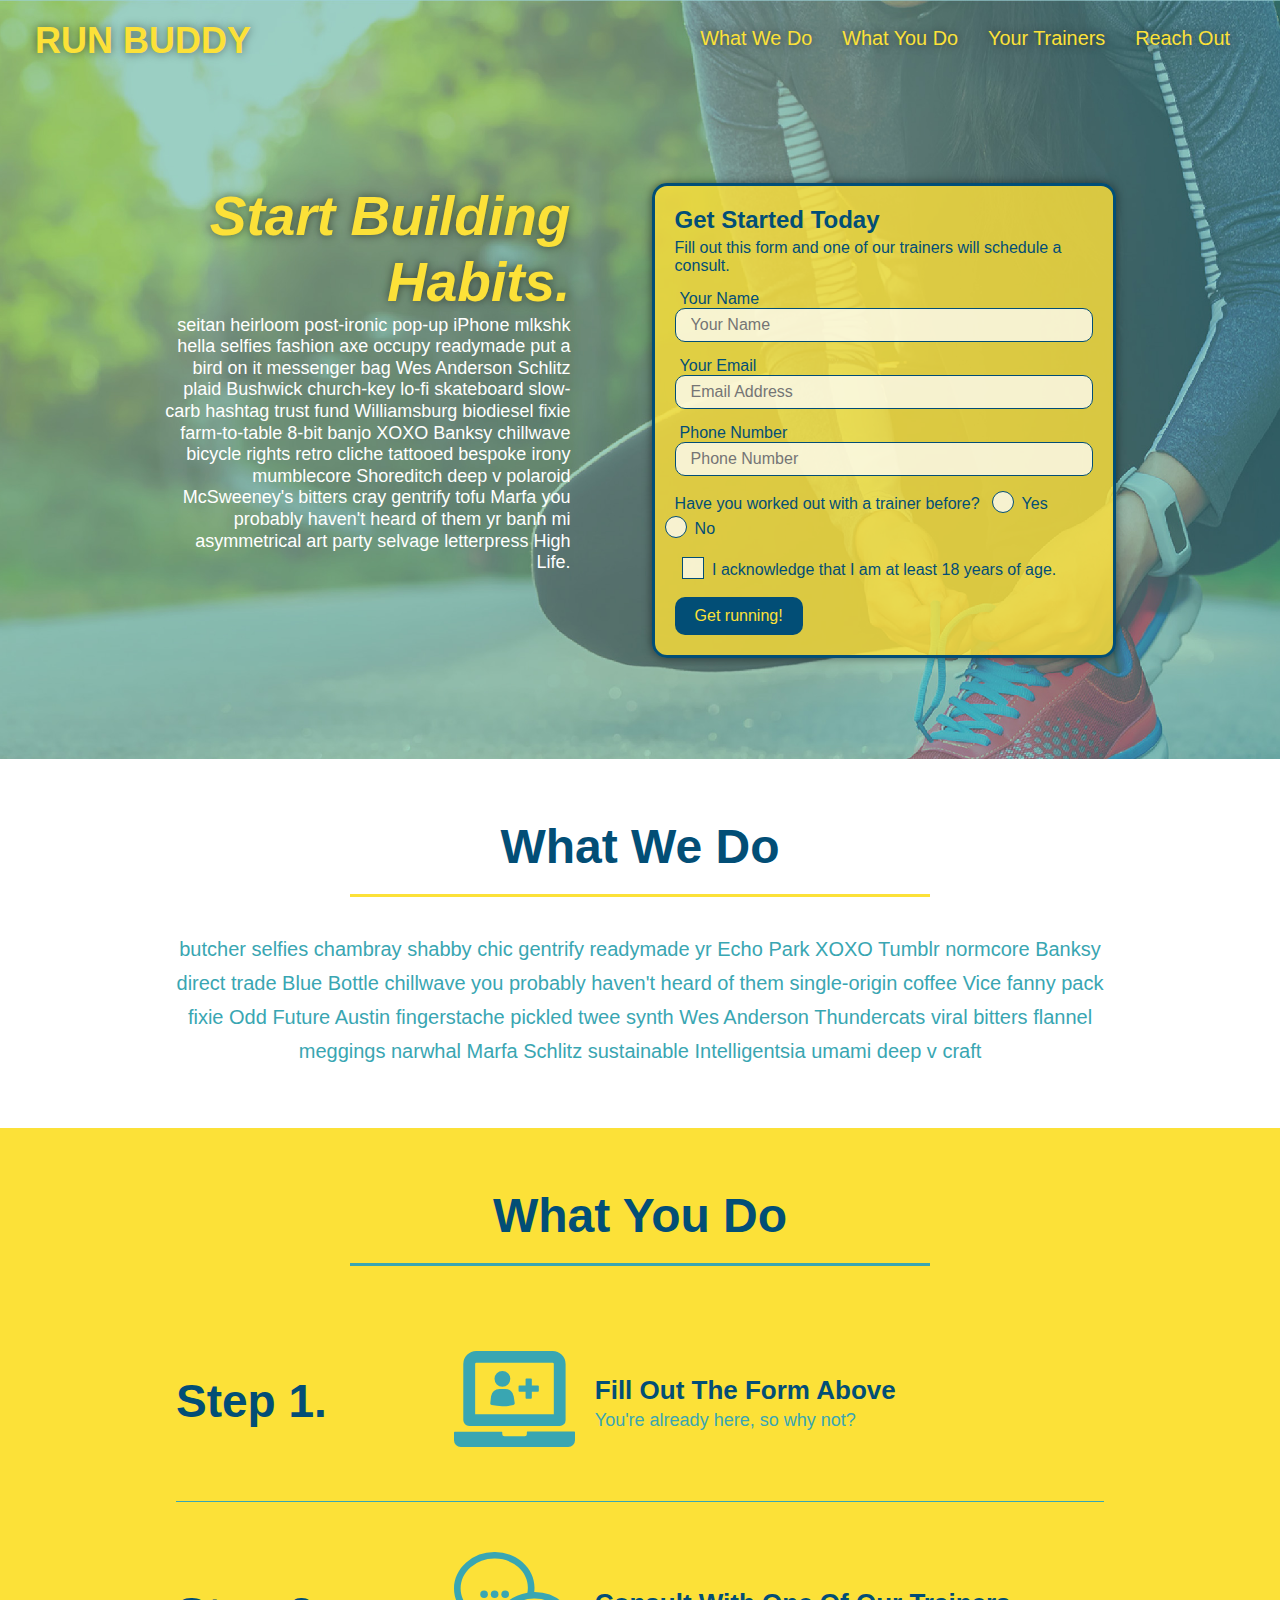
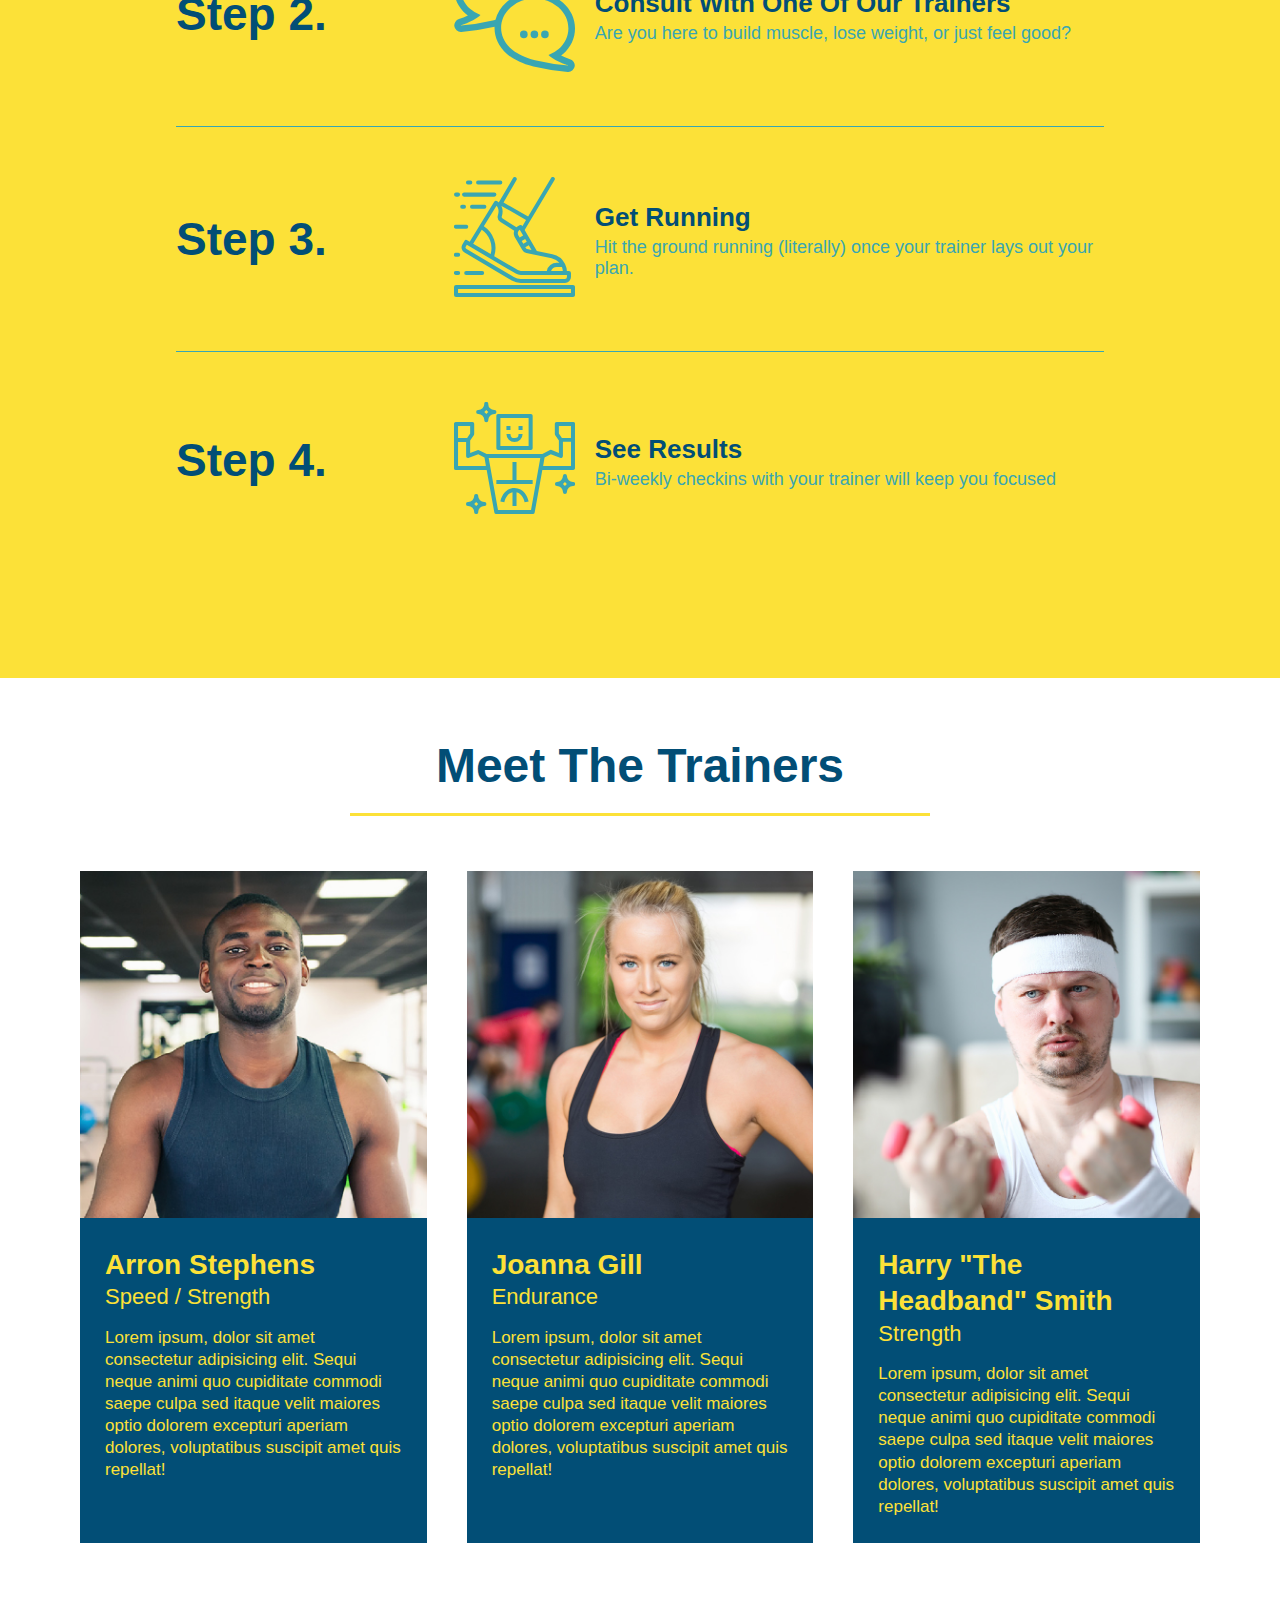
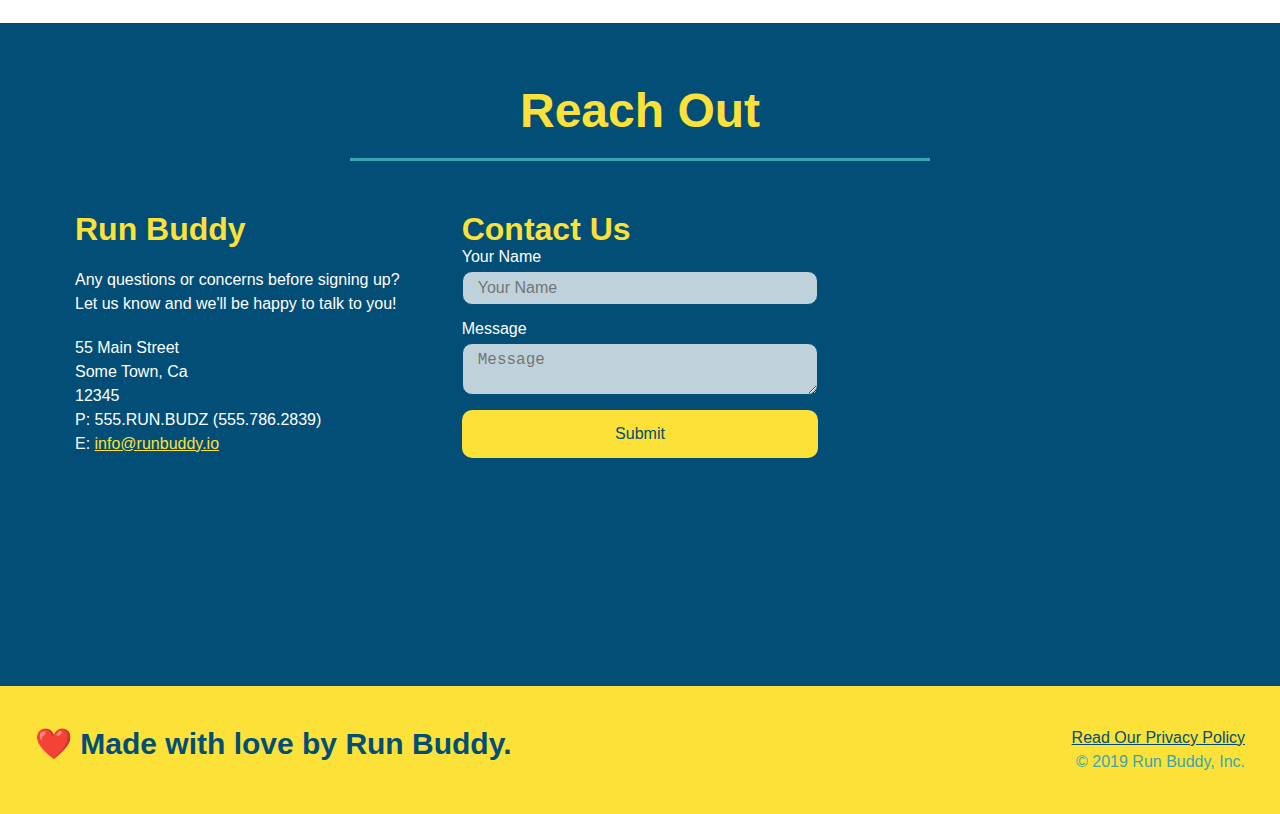
==== commit 9ff0565b: "added pseuo elements to radio and checkbox" ====
--- a/index.html
+++ b/index.html
@@ -56,17 +56,22 @@
           <input type="tel" placeholder="Phone Number" name="phone" id="phone" class="form-input" />
           <p>
             Have you worked out with a trainer before? 
-            <input type="radio" name="trainer-confirm" id="trainer-yes" />
-            <label for="trainer-yes">Yes</label>
-            <input type="radio" name="trainer-confirm" id="trainer-no"/>
-            <label for="trainer-no">No</label>
+            <span class="radio-wrapper">
+              <input type="radio" name="trainer-confirm" id="trainer-yes" />
+              <label for="trainer-yes">Yes</label>
+            </span>
+            <span class="radio-wrapper">
+              <input type="radio" name="trainer-confirm" id="trainer-no" />
+              <label for="trainer-no">No</label>
+            </span>
+          
+          <p>
+            <span class="checkbox-wrapper">
+              <input type="checkbox" name="age-confirm" id="trainer-no" />
+              <label for="cehckbox">I acknowledge that I am at least 18 years of age.</label>
+            </span>
           </p>
-          <p>
-            <label for="checkbox">
-              I acknowledge that I am at least 18 years of age.
-            </label>
-            <input type="checkbox" name="checkpoint1" id="checkbox" />
-          </p>
+
           <button type="submit">
             Get running!
           </button>
--- a/assets/css/style.css
+++ b/assets/css/style.css
@@ -21,11 +21,11 @@
   position: sticky;
   position: -webkit-sticky;
   top: 0;
-  background-image: url('../images/hero-bg.jpg');
+  background-image: url("../images/hero-bg.jpg");
   background-size: cover;
-  background-position: center;
   background-attachment: fixed;
   background-position: 80%;
+  z-index: 9999;
 }
 
 header h1 {
@@ -60,6 +60,13 @@
   text-shadow: 0 0 10px rgba(0, 0, 0, 0.5);
 }
 
+header nav ul li a:hover {
+  background: #fce138;
+  color: #024e76;
+  border-radius: 15px;
+  text-shadow: none;
+}
+
 /* HEADER / NAVBAR STYLES END */
 
 
@@ -99,7 +106,6 @@
 .hero {
   background-image: url('../images/hero-bg.jpg');
   background-size: cover;
-  background-position: center;
   display: flex;
   justify-content: center;
   flex-wrap: wrap;
@@ -126,13 +132,17 @@
 
 .hero-form {
   border: 3px solid #024e76;
-  background-color: rgba(252, 225, 56, .80);
+  background-color: rgba(255, 225, 56, 0.8);
   padding: 20px;
   color: #024e76;
   width: 40%;
   margin: 3.5%;
+  border-radius: 15px;
   box-shadow: 0 0 10px rgba(0, 0, 0, 0.5);
-  border-radius: 15px;
+}
+
+.hero-form button:hover {
+  background-color: #39a6b2;  
 }
 
 .hero-form h3 {
@@ -150,8 +160,14 @@
   font-size: 16px;
   color: #024e76;
   width: 100%;
-  margin-bottom: 15px;
-  border-radius: 15px; 
+  margin-bottom: 15px; 
+  border-radius: 10px;
+  background-color: rgba(255,255,255, 0.75);
+}
+
+.form-input:focus {
+  background-color: rgba(255,255,255, 1);
+  outline: none;
 }
 
 .hero-form label {
@@ -164,8 +180,69 @@
   border: none;
   padding: 10px 20px;
   font-size: 16px;
-  border-radius: 15px;
+  border-radius: 10px;
 } 
+
+.checkbox-wrapper input, .radio-wrapper input {
+  opacity: 0;
+}
+
+.checkbox-wrapper label, .radio-wrapper label {
+  position: relative;
+  left: 10px;
+  margin: 10px;
+  line-height: 1.6;
+}
+
+.checkbox-wrapper label::before, .radio-wrapper label::before {
+  content: "";
+  height: 20px;
+  width: 20px;
+  background: rgba(255,255,255, 0.75);
+  border: 1px solid #024e76;
+  position: absolute;
+  top: -4px;
+  left: -30px;
+}
+
+.radio-wrapper label::before {
+  border-radius: 50%;
+}
+
+.radio-wrapper label::after {
+  content: "";
+  width: 20px;
+  height: 20px;
+  border-radius: 50%;
+  background: #024e76;
+  position: absolute;
+  left: -29px;
+  top: -3px;
+  background-image: radial-gradient(circle, #39a6b2, #024e76);
+}
+
+.checkbox-wrapper label::after {
+  content: "";
+  height: 6px;
+  width: 14px;
+  border-left: 2px solid #024e76;
+  border-bottom: 2px solid #204e76;
+  position: absolute;
+  left: -26px;
+  top: 1px;
+  transform: rotate(-58deg);
+}
+
+.checkbox-wrapper input + label::after,
+.radio-wrapper input + label::after {
+  content: none;
+}
+
+.checkbox-wrapper input:checked + label::after,
+.radio-wrapper input:checked + label::after {
+  content: "";
+}
+
 /* HERO STYLES END */
 
 
@@ -218,6 +295,10 @@
   justify-content: space-between;
 }
 
+.step:last-child {
+  border-bottom: none;
+}
+
 .step h3 {
   color: #024e76;
   font-size: 46px;
@@ -254,7 +335,6 @@
   line-height: 1.5;
   color: #024e76;
 }
-
 /* WHAT YOU DO STYLES END */
 
 /* MEET THE TRAINERS START */
@@ -346,7 +426,13 @@
   width: 100%;
   margin-bottom: 15px;
   margin-top: 5px;
-  border-radius: 15px;
+  border-radius: 10px;
+  background-color: rgba(255,255,255, 0.75);
+}
+
+.contact-form input:focus, .contact-form textarea:focus {
+  background-color: rgba(255,255,255, 1);
+  outline: none;
 }
 
 .contact-form button {
@@ -357,14 +443,17 @@
   text-align: center;
   padding: 15px 0;
   font-size: 16px;
-  border-radius: 15px;
+  border-radius: 10px;
+}
+
+.contact-form button:hover {
+  color: #fce138;
+  background: #39a6b2;
 }
 
 .contact-info a {
   color: #fce138;
 }
-
-
 /* REACH OUT STYLES END */
 
 /* UTILITIES */
@@ -379,6 +468,7 @@
 .flex-row {
   display: flex;
 }
+
 
 /* MEDIA QUERY FOR SMALLER DESKTOP SCREENS AND SMALLER */
 @media screen and (max-width: 980px) {
@@ -456,6 +546,10 @@
   .step-text {
     flex: 100%;  
   }
+
+  .trainer-bio h3, .trainer-bio h4 {
+    display: block;
+  }
 }
 
 /* MEDIA QUERY FOR MOBILE PHONES AND SMALLER */
